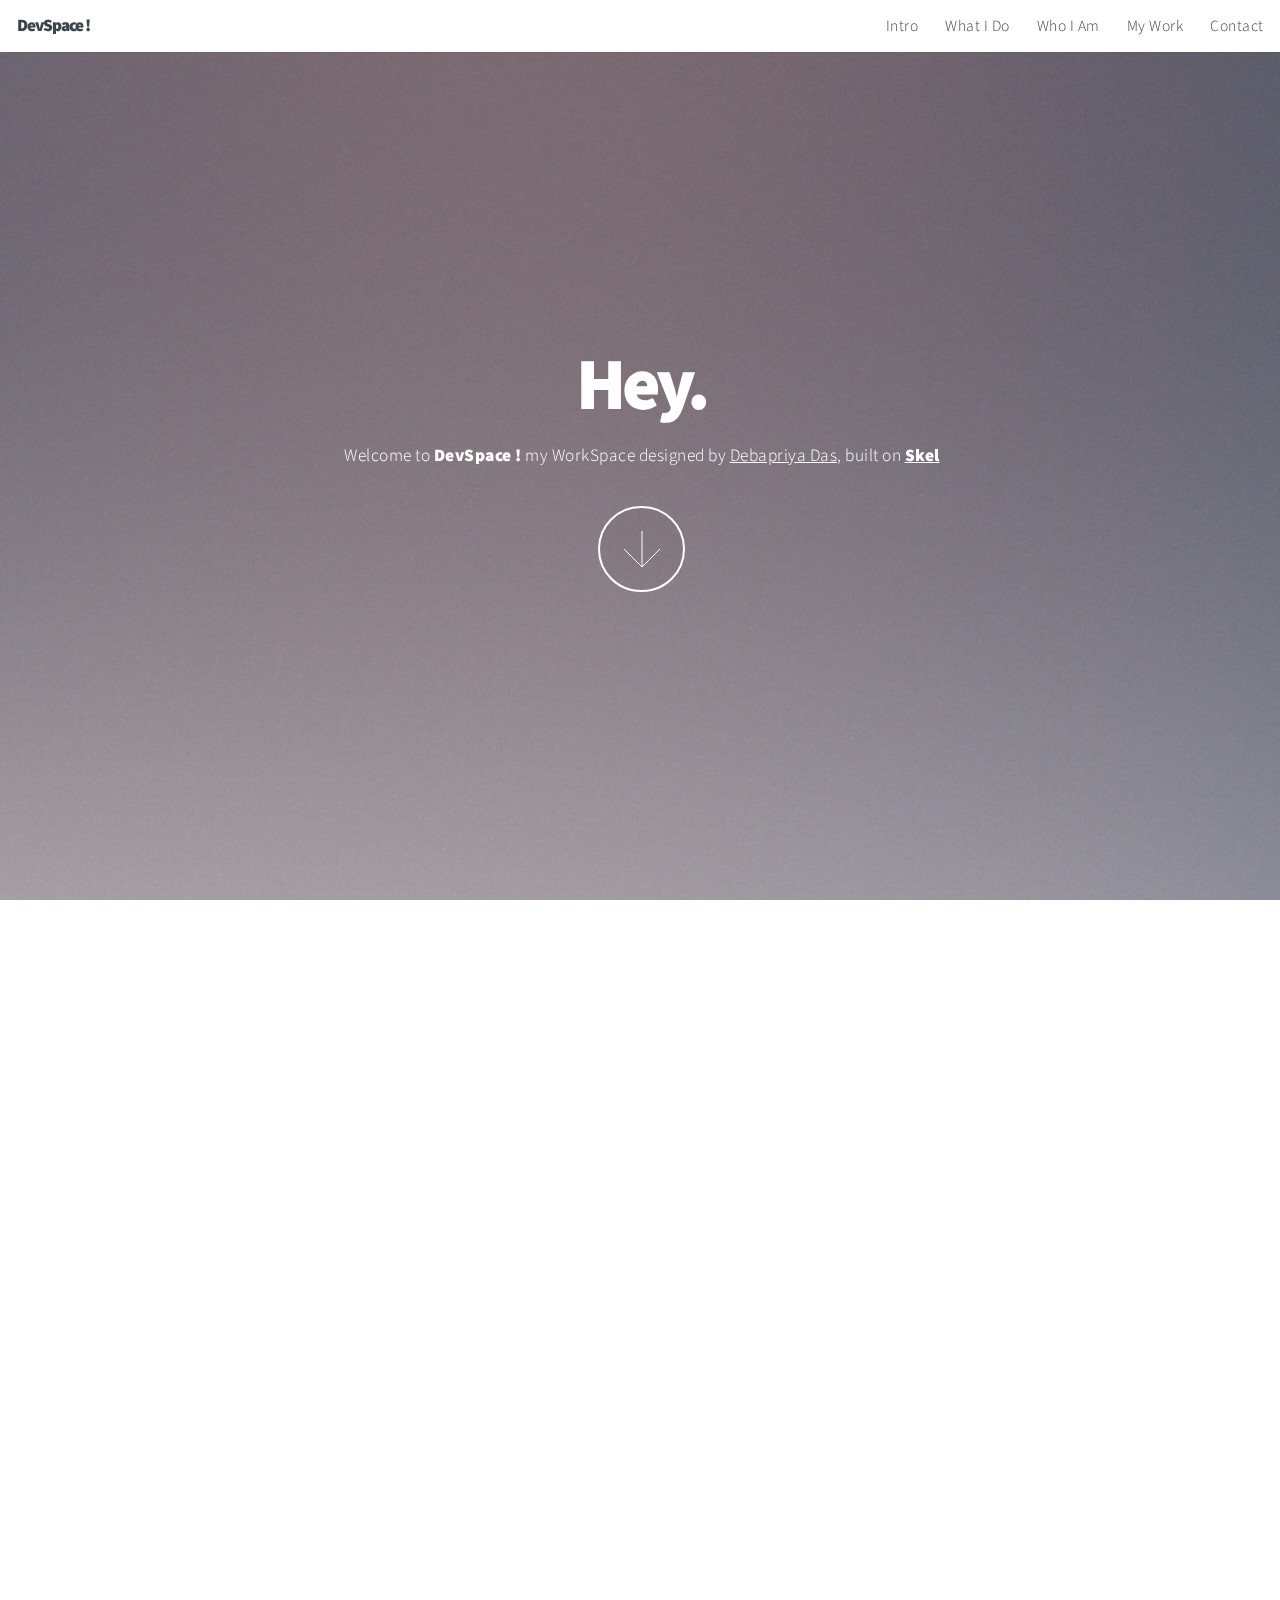
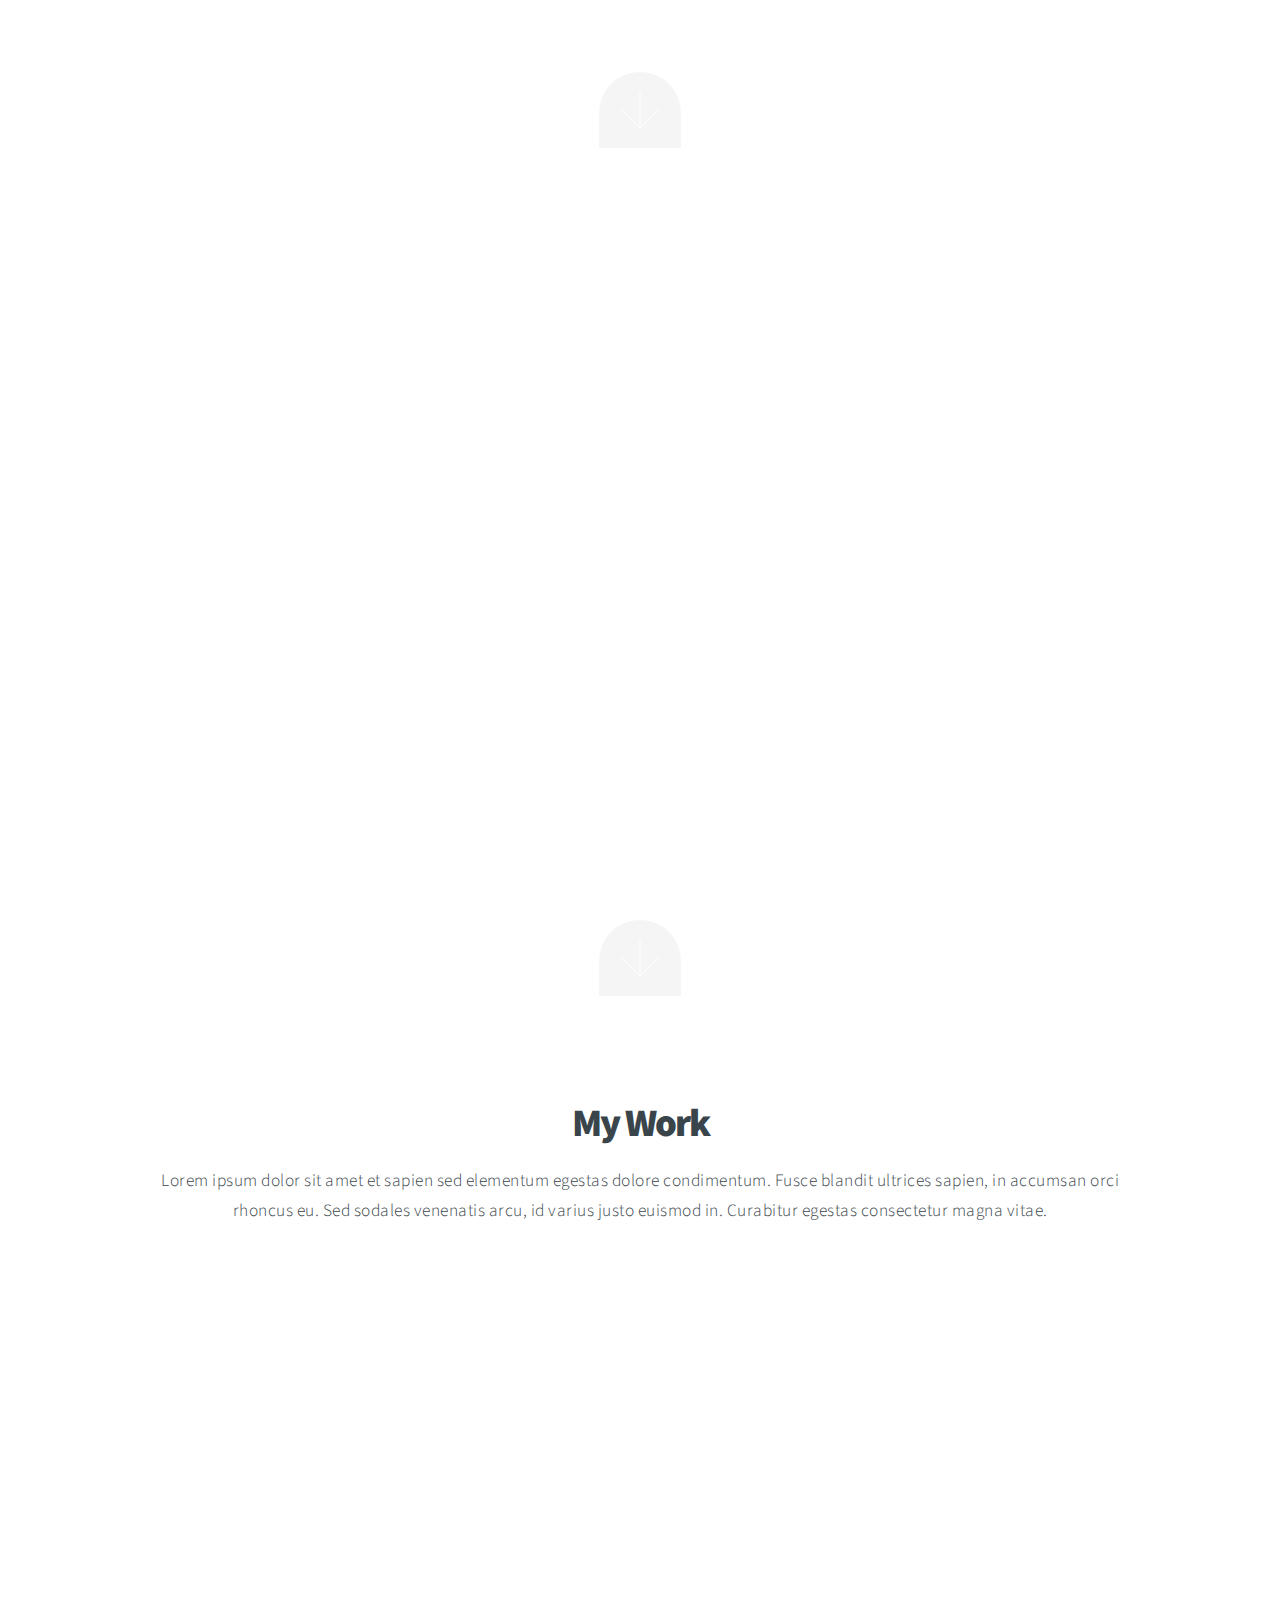
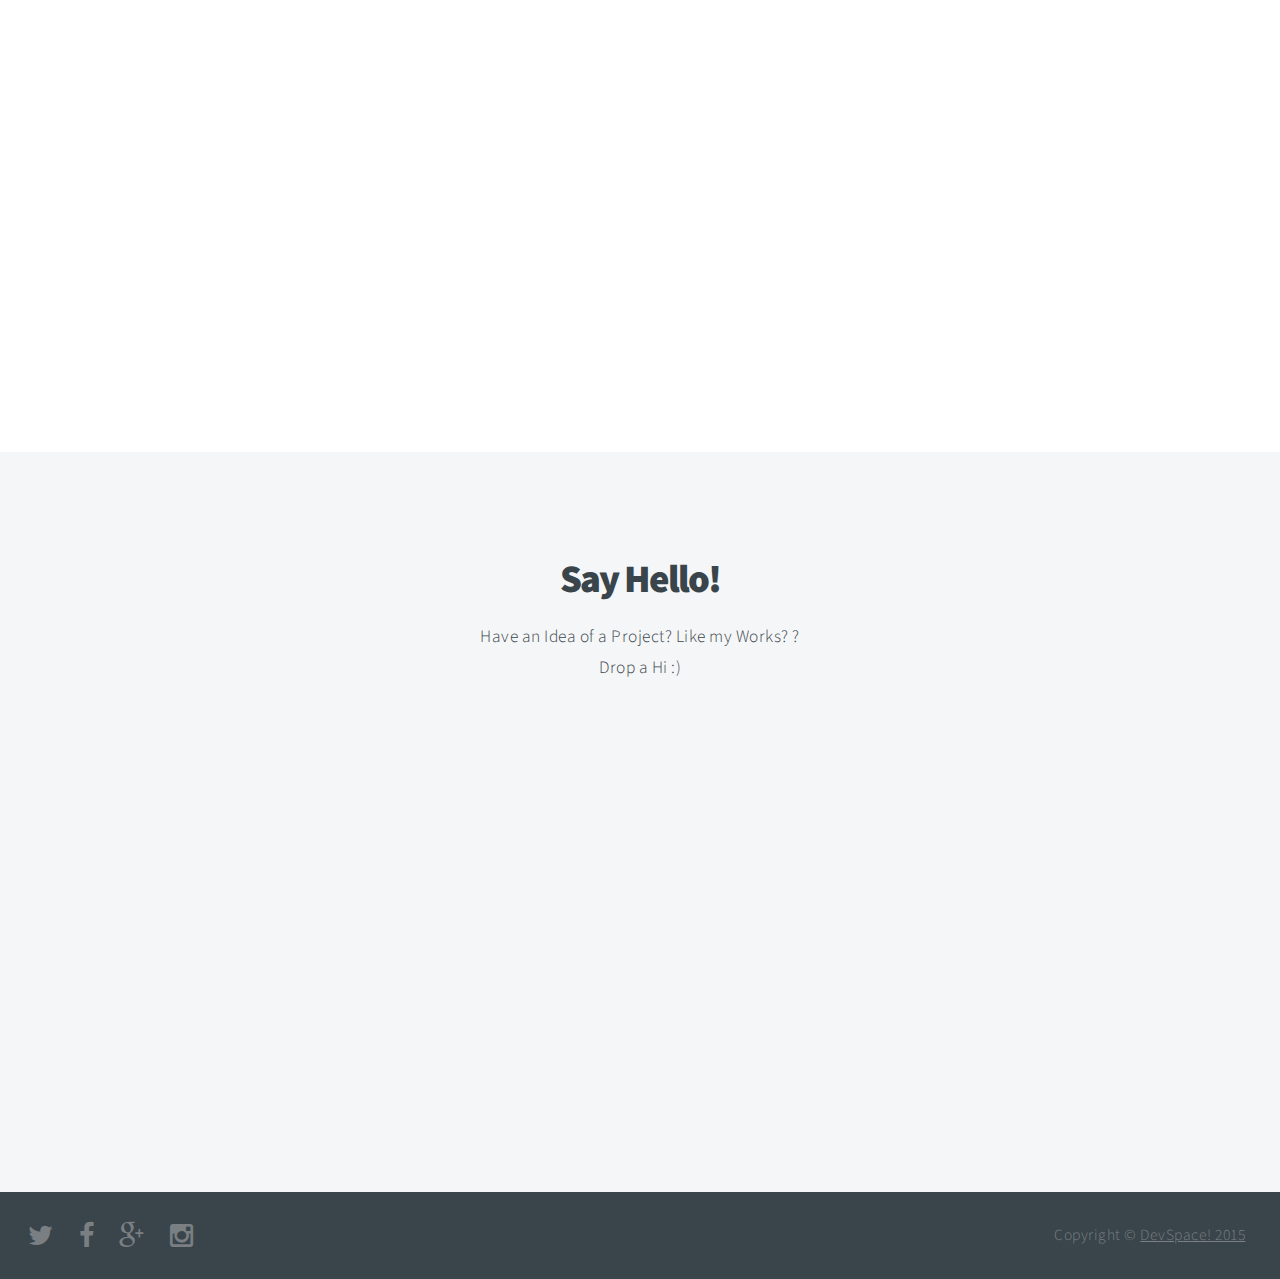
==== index.html @ 32268038 "1st commit in Dev" ====
<!DOCTYPE HTML>
<!--
	Big Picture by HTML5 UP
	html5up.net | @n33co
	Free for personal and commercial use under the CCA 3.0 license (html5up.net/license)
-->
<html>
	<head>
		<title> DevSpace! The WorkSpace of Yodebu </title>
		<meta charset="utf-8" />
		<meta name="viewport" content="width=device-width, initial-scale=1" />
		<!--[if lte IE 8]><script src="assets/js/ie/html5shiv.js"></script><![endif]-->
		<link rel="stylesheet" href="assets/css/main.css" />
		<!--[if lte IE 8]><link rel="stylesheet" href="assets/css/ie8.css" /><![endif]-->
		<!--[if lte IE 9]><link rel="stylesheet" href="assets/css/ie9.css" /><![endif]-->
	</head>
	<body>

		<!-- Header -->
			<header id="header">

				<!-- Logo -->
					<h1 id="logo">DevSpace !</h1>

				<!-- Nav -->
					<nav id="nav">
						<ul>
							<li><a href="#intro">Intro</a></li>
							<li><a href="#one">What I Do</a></li>
							<li><a href="#two">Who I Am</a></li>
							<li><a href="#work">My Work</a></li>
							<li><a href="#contact">Contact</a></li>
						</ul>
					</nav>

			</header>

		<!-- Intro -->
			<section id="intro" class="main style1 dark fullscreen">
				<div class="content container 75%">
					<header>
						<h2>Hey.</h2>
					</header>
					<p>Welcome to <strong>DevSpace !</strong> my WorkSpace designed
					by <a href="http://github.com/yodebu">Debapriya Das</a>, built on <strong><a href="http://getskel.com">Skel</a></strong>
					</p>
					<footer>
						<a href="#one" class="button style2 down">More</a>
					</footer>
				</div>
			</section>

		<!-- One -->
			<section id="one" class="main style2 right dark fullscreen">
				<div class="content box style2">
					<header>
						<h2>What I Do</h2>
					</header>
					<p>Lorem ipsum dolor sit amet et sapien sed elementum egestas dolore condimentum.
					Fusce blandit ultrices sapien, in accumsan orci rhoncus eu. Sed sodales venenatis arcu,
					id varius justo euismod in. Curabitur egestas consectetur magna.</p>
				</div>
				<a href="#two" class="button style2 down anchored">Next</a>
			</section>

		<!-- Two -->
			<section id="two" class="main style2 left dark fullscreen">
				<div class="content box style2">
					<header>
						<h2>Who I Am</h2>
					</header>
					<p>Lorem ipsum dolor sit amet et sapien sed elementum egestas dolore condimentum.
					Fusce blandit ultrices sapien, in accumsan orci rhoncus eu. Sed sodales venenatis arcu,
					id varius justo euismod in. Curabitur egestas consectetur magna.</p>
				</div>
				<a href="#work" class="button style2 down anchored">Next</a>
			</section>

		<!-- Work -->
			<section id="work" class="main style3 primary">
				<div class="content container">
					<header>
						<h2>My Work</h2>
						<p>Lorem ipsum dolor sit amet et sapien sed elementum egestas dolore condimentum.
						Fusce blandit ultrices sapien, in accumsan orci rhoncus eu. Sed sodales venenatis
						arcu, id varius justo euismod in. Curabitur egestas consectetur magna vitae.</p>
					</header>

					<!-- Lightbox Gallery  -->
						<div class="container 75% gallery">
							<div class="row 0% images">
								<div class="6u 12u(mobile)"><a href="images/fulls/01.jpg" class="image fit from-left"><img src="images/thumbs/01.jpg" title="The Anonymous Red" alt="" /></a></div>
								<div class="6u 12u(mobile)"><a href="images/fulls/02.jpg" class="image fit from-right"><img src="images/thumbs/02.jpg" title="Airchitecture II" alt="" /></a></div>
							</div>
							<div class="row 0% images">
								<div class="6u 12u(mobile)"><a href="images/fulls/03.jpg" class="image fit from-left"><img src="images/thumbs/03.jpg" title="Air Lounge" alt="" /></a></div>
								<div class="6u 12u(mobile)"><a href="images/fulls/04.jpg" class="image fit from-right"><img src="images/thumbs/04.jpg" title="Carry on" alt="" /></a></div>
							</div>
							<div class="row 0% images">
								<div class="6u 12u(mobile)"><a href="images/fulls/05.jpg" class="image fit from-left"><img src="images/thumbs/05.jpg" title="The sparkling shell" alt="" /></a></div>
								<div class="6u 12u(mobile)"><a href="images/fulls/06.jpg" class="image fit from-right"><img src="images/thumbs/06.jpg" title="Bent IX" alt="" /></a></div>
							</div>
						</div>

				</div>
			</section>

		<!-- Contact -->
			<section id="contact" class="main style3 secondary">
				<div class="content container">
					<header>
						<h2>Say Hello! </h2>
						<p> Have an Idea of a Project? Like my Works?  ? <br> Drop a Hi :) </p>
					</header>
					<div class="box container 75%">

					<!-- Contact Form -->
							<form method="post" action="#">
								<div class="row 50%">
									<div class="6u 12u(mobile)"><input type="text" name="name" placeholder="Name" /></div>
									<div class="6u 12u(mobile)"><input type="email" name="email" placeholder="Email" /></div>
								</div>
								<div class="row 50%">
									<div class="12u"><textarea name="message" placeholder="Message" rows="6"></textarea></div>
								</div>
								<div class="row">
									<div class="12u">
										<ul class="actions">
											<li><input type="submit" value="Send Message" /></li>
										</ul>
									</div>
								</div>
							</form>

					</div>
				</div>
			</section>

		<!-- Footer -->
			<footer id="footer">

				<!-- Icons -->
					<ul class="actions">
						<li><a target="_blank" href="https://twitter.com/debd_tweets" class="icon fa-twitter"><span class="label">Twitter</span></a></li>
						<li><a target="_blank" href="https://facebook.com/yodebu" class="icon fa-facebook"><span class="label">Facebook</span></a></li>
						<li><a target="_blank" href="https://plus.google.com/u/0/+DebapriyaDasDev/posts" class="icon fa-google-plus"><span class="label">Google+</span></a></li>
						<!--   <li><a href="#" class="icon fa-dribbble"><span class="label">Dribbble</span></a></li>
						<li><a href="#" class="icon fa-pinterest"><span class="label">Pinterest</span></a></li>
						-->
						<li><a target="_blank" href="https://instagram.com/yodebu" class="icon fa-instagram"><span class="label">Instagram</span></a></li>
					</ul>

				<!-- Menu -->
					<ul class="menu">
						<li>Copyright &copy; <a href="http://yodebu.github.io">DevSpace! 2015</a></li>
					</ul>

			</footer>

		<!-- Scripts -->
			<script src="assets/js/jquery.min.js"></script>
			<script src="assets/js/jquery.poptrox.min.js"></script>
			<script src="assets/js/jquery.scrolly.min.js"></script>
			<script src="assets/js/jquery.scrollex.min.js"></script>
			<script src="assets/js/skel.min.js"></script>
			<script src="assets/js/util.js"></script>
			<!--[if lte IE 8]><script src="assets/js/ie/respond.min.js"></script><![endif]-->
			<script src="assets/js/main.js"></script>

	</body>
</html>
---- assets/css/main.css ----
@import url("http://fonts.googleapis.com/css?family=Source+Sans+Pro:300,900");
@import url("font-awesome.min.css");

/*
	Big Picture by HTML5 UP
	html5up.net | @n33co
	Free for personal and commercial use under the CCA 3.0 license (html5up.net/license)
*/

/* Reset */

	html, body, div, span, applet, object, iframe, h1, h2, h3, h4, h5, h6, p, blockquote, pre, a, abbr, acronym, address, big, cite, code, del, dfn, em, img, ins, kbd, q, s, samp, small, strike, strong, sub, sup, tt, var, b, u, i, center, dl, dt, dd, ol, ul, li, fieldset, form, label, legend, table, caption, tbody, tfoot, thead, tr, th, td, article, aside, canvas, details, embed, figure, figcaption, footer, header, hgroup, menu, nav, output, ruby, section, summary, time, mark, audio, video {
		margin: 0;
		padding: 0;
		border: 0;
		font-size: 100%;
		font: inherit;
		vertical-align: baseline;
	}

	article, aside, details, figcaption, figure, footer, header, hgroup, menu, nav, section {
		display: block;
	}

	body {
		line-height: 1;
	}

	ol, ul {
		list-style: none;
	}

	blockquote, q {
		quotes: none;
	}

	blockquote:before, blockquote:after, q:before, q:after {
		content: '';
		content: none;
	}

	table {
		border-collapse: collapse;
		border-spacing: 0;
	}

	body {
		-webkit-text-size-adjust: none;
	}

/* Box Model */

	*, *:before, *:after {
		-moz-box-sizing: border-box;
		-webkit-box-sizing: border-box;
		box-sizing: border-box;
	}

/* Containers */

	.container {
		margin-left: auto;
		margin-right: auto;
	}

	.container.\31 25\25 {
		width: 100%;
		max-width: 1800px;
		min-width: 1440px;
	}

	.container.\37 5\25 {
		width: 1080px;
	}

	.container.\35 0\25 {
		width: 720px;
	}

	.container.\32 5\25 {
		width: 360px;
	}

	.container {
		width: 1440px;
	}

	@media screen and (max-width: 1920px) {

		.container.\31 25\25 {
			width: 100%;
			max-width: 1700px;
			min-width: 1360px;
		}

		.container.\37 5\25 {
			width: 1020px;
		}

		.container.\35 0\25 {
			width: 680px;
		}

		.container.\32 5\25 {
			width: 340px;
		}

		.container {
			width: 1360px;
		}

	}

	@media screen and (max-width: 1680px) {

		.container.\31 25\25 {
			width: 100%;
			max-width: 1500px;
			min-width: 1200px;
		}

		.container.\37 5\25 {
			width: 900px;
		}

		.container.\35 0\25 {
			width: 600px;
		}

		.container.\32 5\25 {
			width: 300px;
		}

		.container {
			width: 1200px;
		}

	}

	@media screen and (max-width: 1280px) {

		.container.\31 25\25 {
			width: 100%;
			max-width: 1200px;
			min-width: 960px;
		}

		.container.\37 5\25 {
			width: 720px;
		}

		.container.\35 0\25 {
			width: 480px;
		}

		.container.\32 5\25 {
			width: 240px;
		}

		.container {
			width: 960px;
		}

	}

	@media screen and (max-width: 1000px) {

		.container.\31 25\25 {
			width: 100%;
			max-width: 118.75%;
			min-width: 95%;
		}

		.container.\37 5\25 {
			width: 71.25%;
		}

		.container.\35 0\25 {
			width: 47.5%;
		}

		.container.\32 5\25 {
			width: 23.75%;
		}

		.container {
			width: 95%;
		}

	}

	@media screen and (max-width: 736px) {

		.container.\31 25\25 {
			width: 100%;
			max-width: 118.75%;
			min-width: 95%;
		}

		.container.\37 5\25 {
			width: 71.25%;
		}

		.container.\35 0\25 {
			width: 47.5%;
		}

		.container.\32 5\25 {
			width: 23.75%;
		}

		.container {
			width: 95%;
		}

	}

	@media screen and (max-width: 480px) {

		.container.\31 25\25 {
			width: 100%;
			max-width: 118.75%;
			min-width: 95%;
		}

		.container.\37 5\25 {
			width: 71.25%;
		}

		.container.\35 0\25 {
			width: 47.5%;
		}

		.container.\32 5\25 {
			width: 23.75%;
		}

		.container {
			width: 95% !important;
		}

	}

/* Grid */

	.row {
		border-bottom: solid 1px transparent;
		-moz-box-sizing: border-box;
		-webkit-box-sizing: border-box;
		box-sizing: border-box;
	}

	.row > * {
		float: left;
		-moz-box-sizing: border-box;
		-webkit-box-sizing: border-box;
		box-sizing: border-box;
	}

	.row:after, .row:before {
		content: '';
		display: block;
		clear: both;
		height: 0;
	}

	.row.uniform > * > :first-child {
		margin-top: 0;
	}

	.row.uniform > * > :last-child {
		margin-bottom: 0;
	}

	.row.\30 \25 > * {
		padding: 0px 0 0 0px;
	}

	.row.\30 \25 {
		margin: 0px 0 -1px 0px;
	}

	.row.uniform.\30 \25 > * {
		padding: 0px 0 0 0px;
	}

	.row.uniform.\30 \25 {
		margin: 0px 0 -1px 0px;
	}

	.row > * {
		padding: 40px 0 0 40px;
	}

	.row {
		margin: -40px 0 -1px -40px;
	}

	.row.uniform > * {
		padding: 40px 0 0 40px;
	}

	.row.uniform {
		margin: -40px 0 -1px -40px;
	}

	.row.\32 00\25 > * {
		padding: 80px 0 0 80px;
	}

	.row.\32 00\25 {
		margin: -80px 0 -1px -80px;
	}

	.row.uniform.\32 00\25 > * {
		padding: 80px 0 0 80px;
	}

	.row.uniform.\32 00\25 {
		margin: -80px 0 -1px -80px;
	}

	.row.\31 50\25 > * {
		padding: 60px 0 0 60px;
	}

	.row.\31 50\25 {
		margin: -60px 0 -1px -60px;
	}

	.row.uniform.\31 50\25 > * {
		padding: 60px 0 0 60px;
	}

	.row.uniform.\31 50\25 {
		margin: -60px 0 -1px -60px;
	}

	.row.\35 0\25 > * {
		padding: 20px 0 0 20px;
	}

	.row.\35 0\25 {
		margin: -20px 0 -1px -20px;
	}

	.row.uniform.\35 0\25 > * {
		padding: 20px 0 0 20px;
	}

	.row.uniform.\35 0\25 {
		margin: -20px 0 -1px -20px;
	}

	.row.\32 5\25 > * {
		padding: 10px 0 0 10px;
	}

	.row.\32 5\25 {
		margin: -10px 0 -1px -10px;
	}

	.row.uniform.\32 5\25 > * {
		padding: 10px 0 0 10px;
	}

	.row.uniform.\32 5\25 {
		margin: -10px 0 -1px -10px;
	}

	.\31 2u, .\31 2u\24 {
		width: 100%;
		clear: none;
		margin-left: 0;
	}

	.\31 1u, .\31 1u\24 {
		width: 91.6666666667%;
		clear: none;
		margin-left: 0;
	}

	.\31 0u, .\31 0u\24 {
		width: 83.3333333333%;
		clear: none;
		margin-left: 0;
	}

	.\39 u, .\39 u\24 {
		width: 75%;
		clear: none;
		margin-left: 0;
	}

	.\38 u, .\38 u\24 {
		width: 66.6666666667%;
		clear: none;
		margin-left: 0;
	}

	.\37 u, .\37 u\24 {
		width: 58.3333333333%;
		clear: none;
		margin-left: 0;
	}

	.\36 u, .\36 u\24 {
		width: 50%;
		clear: none;
		margin-left: 0;
	}

	.\35 u, .\35 u\24 {
		width: 41.6666666667%;
		clear: none;
		margin-left: 0;
	}

	.\34 u, .\34 u\24 {
		width: 33.3333333333%;
		clear: none;
		margin-left: 0;
	}

	.\33 u, .\33 u\24 {
		width: 25%;
		clear: none;
		margin-left: 0;
	}

	.\32 u, .\32 u\24 {
		width: 16.6666666667%;
		clear: none;
		margin-left: 0;
	}

	.\31 u, .\31 u\24 {
		width: 8.3333333333%;
		clear: none;
		margin-left: 0;
	}

	.\31 2u\24 + *,
	.\31 1u\24 + *,
	.\31 0u\24 + *,
	.\39 u\24 + *,
	.\38 u\24 + *,
	.\37 u\24 + *,
	.\36 u\24 + *,
	.\35 u\24 + *,
	.\34 u\24 + *,
	.\33 u\24 + *,
	.\32 u\24 + *,
	.\31 u\24 + * {
		clear: left;
	}

	.\-11u {
		margin-left: 91.66667%;
	}

	.\-10u {
		margin-left: 83.33333%;
	}

	.\-9u {
		margin-left: 75%;
	}

	.\-8u {
		margin-left: 66.66667%;
	}

	.\-7u {
		margin-left: 58.33333%;
	}

	.\-6u {
		margin-left: 50%;
	}

	.\-5u {
		margin-left: 41.66667%;
	}

	.\-4u {
		margin-left: 33.33333%;
	}

	.\-3u {
		margin-left: 25%;
	}

	.\-2u {
		margin-left: 16.66667%;
	}

	.\-1u {
		margin-left: 8.33333%;
	}

	@media screen and (max-width: 1920px) {

		.row > * {
			padding: 40px 0 0 40px;
		}

		.row {
			margin: -40px 0 -1px -40px;
		}

		.row.uniform > * {
			padding: 40px 0 0 40px;
		}

		.row.uniform {
			margin: -40px 0 -1px -40px;
		}

		.row.\32 00\25 > * {
			padding: 80px 0 0 80px;
		}

		.row.\32 00\25 {
			margin: -80px 0 -1px -80px;
		}

		.row.uniform.\32 00\25 > * {
			padding: 80px 0 0 80px;
		}

		.row.uniform.\32 00\25 {
			margin: -80px 0 -1px -80px;
		}

		.row.\31 50\25 > * {
			padding: 60px 0 0 60px;
		}

		.row.\31 50\25 {
			margin: -60px 0 -1px -60px;
		}

		.row.uniform.\31 50\25 > * {
			padding: 60px 0 0 60px;
		}

		.row.uniform.\31 50\25 {
			margin: -60px 0 -1px -60px;
		}

		.row.\35 0\25 > * {
			padding: 20px 0 0 20px;
		}

		.row.\35 0\25 {
			margin: -20px 0 -1px -20px;
		}

		.row.uniform.\35 0\25 > * {
			padding: 20px 0 0 20px;
		}

		.row.uniform.\35 0\25 {
			margin: -20px 0 -1px -20px;
		}

		.row.\32 5\25 > * {
			padding: 10px 0 0 10px;
		}

		.row.\32 5\25 {
			margin: -10px 0 -1px -10px;
		}

		.row.uniform.\32 5\25 > * {
			padding: 10px 0 0 10px;
		}

		.row.uniform.\32 5\25 {
			margin: -10px 0 -1px -10px;
		}

		.\31 2u\28wide\29, .\31 2u\24\28wide\29 {
			width: 100%;
			clear: none;
			margin-left: 0;
		}

		.\31 1u\28wide\29, .\31 1u\24\28wide\29 {
			width: 91.6666666667%;
			clear: none;
			margin-left: 0;
		}

		.\31 0u\28wide\29, .\31 0u\24\28wide\29 {
			width: 83.3333333333%;
			clear: none;
			margin-left: 0;
		}

		.\39 u\28wide\29, .\39 u\24\28wide\29 {
			width: 75%;
			clear: none;
			margin-left: 0;
		}

		.\38 u\28wide\29, .\38 u\24\28wide\29 {
			width: 66.6666666667%;
			clear: none;
			margin-left: 0;
		}

		.\37 u\28wide\29, .\37 u\24\28wide\29 {
			width: 58.3333333333%;
			clear: none;
			margin-left: 0;
		}

		.\36 u\28wide\29, .\36 u\24\28wide\29 {
			width: 50%;
			clear: none;
			margin-left: 0;
		}

		.\35 u\28wide\29, .\35 u\24\28wide\29 {
			width: 41.6666666667%;
			clear: none;
			margin-left: 0;
		}

		.\34 u\28wide\29, .\34 u\24\28wide\29 {
			width: 33.3333333333%;
			clear: none;
			margin-left: 0;
		}

		.\33 u\28wide\29, .\33 u\24\28wide\29 {
			width: 25%;
			clear: none;
			margin-left: 0;
		}

		.\32 u\28wide\29, .\32 u\24\28wide\29 {
			width: 16.6666666667%;
			clear: none;
			margin-left: 0;
		}

		.\31 u\28wide\29, .\31 u\24\28wide\29 {
			width: 8.3333333333%;
			clear: none;
			margin-left: 0;
		}

		.\31 2u\24\28wide\29 + *,
		.\31 1u\24\28wide\29 + *,
		.\31 0u\24\28wide\29 + *,
		.\39 u\24\28wide\29 + *,
		.\38 u\24\28wide\29 + *,
		.\37 u\24\28wide\29 + *,
		.\36 u\24\28wide\29 + *,
		.\35 u\24\28wide\29 + *,
		.\34 u\24\28wide\29 + *,
		.\33 u\24\28wide\29 + *,
		.\32 u\24\28wide\29 + *,
		.\31 u\24\28wide\29 + * {
			clear: left;
		}

		.\-11u\28wide\29 {
			margin-left: 91.66667%;
		}

		.\-10u\28wide\29 {
			margin-left: 83.33333%;
		}

		.\-9u\28wide\29 {
			margin-left: 75%;
		}

		.\-8u\28wide\29 {
			margin-left: 66.66667%;
		}

		.\-7u\28wide\29 {
			margin-left: 58.33333%;
		}

		.\-6u\28wide\29 {
			margin-left: 50%;
		}

		.\-5u\28wide\29 {
			margin-left: 41.66667%;
		}

		.\-4u\28wide\29 {
			margin-left: 33.33333%;
		}

		.\-3u\28wide\29 {
			margin-left: 25%;
		}

		.\-2u\28wide\29 {
			margin-left: 16.66667%;
		}

		.\-1u\28wide\29 {
			margin-left: 8.33333%;
		}

	}

	@media screen and (max-width: 1680px) {

		.row > * {
			padding: 40px 0 0 40px;
		}

		.row {
			margin: -40px 0 -1px -40px;
		}

		.row.uniform > * {
			padding: 40px 0 0 40px;
		}

		.row.uniform {
			margin: -40px 0 -1px -40px;
		}

		.row.\32 00\25 > * {
			padding: 80px 0 0 80px;
		}

		.row.\32 00\25 {
			margin: -80px 0 -1px -80px;
		}

		.row.uniform.\32 00\25 > * {
			padding: 80px 0 0 80px;
		}

		.row.uniform.\32 00\25 {
			margin: -80px 0 -1px -80px;
		}

		.row.\31 50\25 > * {
			padding: 60px 0 0 60px;
		}

		.row.\31 50\25 {
			margin: -60px 0 -1px -60px;
		}

		.row.uniform.\31 50\25 > * {
			padding: 60px 0 0 60px;
		}

		.row.uniform.\31 50\25 {
			margin: -60px 0 -1px -60px;
		}

		.row.\35 0\25 > * {
			padding: 20px 0 0 20px;
		}

		.row.\35 0\25 {
			margin: -20px 0 -1px -20px;
		}

		.row.uniform.\35 0\25 > * {
			padding: 20px 0 0 20px;
		}

		.row.uniform.\35 0\25 {
			margin: -20px 0 -1px -20px;
		}

		.row.\32 5\25 > * {
			padding: 10px 0 0 10px;
		}

		.row.\32 5\25 {
			margin: -10px 0 -1px -10px;
		}

		.row.uniform.\32 5\25 > * {
			padding: 10px 0 0 10px;
		}

		.row.uniform.\32 5\25 {
			margin: -10px 0 -1px -10px;
		}

		.\31 2u\28normal\29, .\31 2u\24\28normal\29 {
			width: 100%;
			clear: none;
			margin-left: 0;
		}

		.\31 1u\28normal\29, .\31 1u\24\28normal\29 {
			width: 91.6666666667%;
			clear: none;
			margin-left: 0;
		}

		.\31 0u\28normal\29, .\31 0u\24\28normal\29 {
			width: 83.3333333333%;
			clear: none;
			margin-left: 0;
		}

		.\39 u\28normal\29, .\39 u\24\28normal\29 {
			width: 75%;
			clear: none;
			margin-left: 0;
		}

		.\38 u\28normal\29, .\38 u\24\28normal\29 {
			width: 66.6666666667%;
			clear: none;
			margin-left: 0;
		}

		.\37 u\28normal\29, .\37 u\24\28normal\29 {
			width: 58.3333333333%;
			clear: none;
			margin-left: 0;
		}

		.\36 u\28normal\29, .\36 u\24\28normal\29 {
			width: 50%;
			clear: none;
			margin-left: 0;
		}

		.\35 u\28normal\29, .\35 u\24\28normal\29 {
			width: 41.6666666667%;
			clear: none;
			margin-left: 0;
		}

		.\34 u\28normal\29, .\34 u\24\28normal\29 {
			width: 33.3333333333%;
			clear: none;
			margin-left: 0;
		}

		.\33 u\28normal\29, .\33 u\24\28normal\29 {
			width: 25%;
			clear: none;
			margin-left: 0;
		}

		.\32 u\28normal\29, .\32 u\24\28normal\29 {
			width: 16.6666666667%;
			clear: none;
			margin-left: 0;
		}

		.\31 u\28normal\29, .\31 u\24\28normal\29 {
			width: 8.3333333333%;
			clear: none;
			margin-left: 0;
		}

		.\31 2u\24\28normal\29 + *,
		.\31 1u\24\28normal\29 + *,
		.\31 0u\24\28normal\29 + *,
		.\39 u\24\28normal\29 + *,
		.\38 u\24\28normal\29 + *,
		.\37 u\24\28normal\29 + *,
		.\36 u\24\28normal\29 + *,
		.\35 u\24\28normal\29 + *,
		.\34 u\24\28normal\29 + *,
		.\33 u\24\28normal\29 + *,
		.\32 u\24\28normal\29 + *,
		.\31 u\24\28normal\29 + * {
			clear: left;
		}

		.\-11u\28normal\29 {
			margin-left: 91.66667%;
		}

		.\-10u\28normal\29 {
			margin-left: 83.33333%;
		}

		.\-9u\28normal\29 {
			margin-left: 75%;
		}

		.\-8u\28normal\29 {
			margin-left: 66.66667%;
		}

		.\-7u\28normal\29 {
			margin-left: 58.33333%;
		}

		.\-6u\28normal\29 {
			margin-left: 50%;
		}

		.\-5u\28normal\29 {
			margin-left: 41.66667%;
		}

		.\-4u\28normal\29 {
			margin-left: 33.33333%;
		}

		.\-3u\28normal\29 {
			margin-left: 25%;
		}

		.\-2u\28normal\29 {
			margin-left: 16.66667%;
		}

		.\-1u\28normal\29 {
			margin-left: 8.33333%;
		}

	}

	@media screen and (max-width: 1280px) {

		.row > * {
			padding: 40px 0 0 40px;
		}

		.row {
			margin: -40px 0 -1px -40px;
		}

		.row.uniform > * {
			padding: 40px 0 0 40px;
		}

		.row.uniform {
			margin: -40px 0 -1px -40px;
		}

		.row.\32 00\25 > * {
			padding: 80px 0 0 80px;
		}

		.row.\32 00\25 {
			margin: -80px 0 -1px -80px;
		}

		.row.uniform.\32 00\25 > * {
			padding: 80px 0 0 80px;
		}

		.row.uniform.\32 00\25 {
			margin: -80px 0 -1px -80px;
		}

		.row.\31 50\25 > * {
			padding: 60px 0 0 60px;
		}

		.row.\31 50\25 {
			margin: -60px 0 -1px -60px;
		}

		.row.uniform.\31 50\25 > * {
			padding: 60px 0 0 60px;
		}

		.row.uniform.\31 50\25 {
			margin: -60px 0 -1px -60px;
		}

		.row.\35 0\25 > * {
			padding: 20px 0 0 20px;
		}

		.row.\35 0\25 {
			margin: -20px 0 -1px -20px;
		}

		.row.uniform.\35 0\25 > * {
			padding: 20px 0 0 20px;
		}

		.row.uniform.\35 0\25 {
			margin: -20px 0 -1px -20px;
		}

		.row.\32 5\25 > * {
			padding: 10px 0 0 10px;
		}

		.row.\32 5\25 {
			margin: -10px 0 -1px -10px;
		}

		.row.uniform.\32 5\25 > * {
			padding: 10px 0 0 10px;
		}

		.row.uniform.\32 5\25 {
			margin: -10px 0 -1px -10px;
		}

		.\31 2u\28narrow\29, .\31 2u\24\28narrow\29 {
			width: 100%;
			clear: none;
			margin-left: 0;
		}

		.\31 1u\28narrow\29, .\31 1u\24\28narrow\29 {
			width: 91.6666666667%;
			clear: none;
			margin-left: 0;
		}

		.\31 0u\28narrow\29, .\31 0u\24\28narrow\29 {
			width: 83.3333333333%;
			clear: none;
			margin-left: 0;
		}

		.\39 u\28narrow\29, .\39 u\24\28narrow\29 {
			width: 75%;
			clear: none;
			margin-left: 0;
		}

		.\38 u\28narrow\29, .\38 u\24\28narrow\29 {
			width: 66.6666666667%;
			clear: none;
			margin-left: 0;
		}

		.\37 u\28narrow\29, .\37 u\24\28narrow\29 {
			width: 58.3333333333%;
			clear: none;
			margin-left: 0;
		}

		.\36 u\28narrow\29, .\36 u\24\28narrow\29 {
			width: 50%;
			clear: none;
			margin-left: 0;
		}

		.\35 u\28narrow\29, .\35 u\24\28narrow\29 {
			width: 41.6666666667%;
			clear: none;
			margin-left: 0;
		}

		.\34 u\28narrow\29, .\34 u\24\28narrow\29 {
			width: 33.3333333333%;
			clear: none;
			margin-left: 0;
		}

		.\33 u\28narrow\29, .\33 u\24\28narrow\29 {
			width: 25%;
			clear: none;
			margin-left: 0;
		}

		.\32 u\28narrow\29, .\32 u\24\28narrow\29 {
			width: 16.6666666667%;
			clear: none;
			margin-left: 0;
		}

		.\31 u\28narrow\29, .\31 u\24\28narrow\29 {
			width: 8.3333333333%;
			clear: none;
			margin-left: 0;
		}

		.\31 2u\24\28narrow\29 + *,
		.\31 1u\24\28narrow\29 + *,
		.\31 0u\24\28narrow\29 + *,
		.\39 u\24\28narrow\29 + *,
		.\38 u\24\28narrow\29 + *,
		.\37 u\24\28narrow\29 + *,
		.\36 u\24\28narrow\29 + *,
		.\35 u\24\28narrow\29 + *,
		.\34 u\24\28narrow\29 + *,
		.\33 u\24\28narrow\29 + *,
		.\32 u\24\28narrow\29 + *,
		.\31 u\24\28narrow\29 + * {
			clear: left;
		}

		.\-11u\28narrow\29 {
			margin-left: 91.66667%;
		}

		.\-10u\28narrow\29 {
			margin-left: 83.33333%;
		}

		.\-9u\28narrow\29 {
			margin-left: 75%;
		}

		.\-8u\28narrow\29 {
			margin-left: 66.66667%;
		}

		.\-7u\28narrow\29 {
			margin-left: 58.33333%;
		}

		.\-6u\28narrow\29 {
			margin-left: 50%;
		}

		.\-5u\28narrow\29 {
			margin-left: 41.66667%;
		}

		.\-4u\28narrow\29 {
			margin-left: 33.33333%;
		}

		.\-3u\28narrow\29 {
			margin-left: 25%;
		}

		.\-2u\28narrow\29 {
			margin-left: 16.66667%;
		}

		.\-1u\28narrow\29 {
			margin-left: 8.33333%;
		}

	}

	@media screen and (max-width: 1000px) {

		.row > * {
			padding: 40px 0 0 40px;
		}

		.row {
			margin: -40px 0 -1px -40px;
		}

		.row.uniform > * {
			padding: 40px 0 0 40px;
		}

		.row.uniform {
			margin: -40px 0 -1px -40px;
		}

		.row.\32 00\25 > * {
			padding: 80px 0 0 80px;
		}

		.row.\32 00\25 {
			margin: -80px 0 -1px -80px;
		}

		.row.uniform.\32 00\25 > * {
			padding: 80px 0 0 80px;
		}

		.row.uniform.\32 00\25 {
			margin: -80px 0 -1px -80px;
		}

		.row.\31 50\25 > * {
			padding: 60px 0 0 60px;
		}

		.row.\31 50\25 {
			margin: -60px 0 -1px -60px;
		}

		.row.uniform.\31 50\25 > * {
			padding: 60px 0 0 60px;
		}

		.row.uniform.\31 50\25 {
			margin: -60px 0 -1px -60px;
		}

		.row.\35 0\25 > * {
			padding: 20px 0 0 20px;
		}

		.row.\35 0\25 {
			margin: -20px 0 -1px -20px;
		}

		.row.uniform.\35 0\25 > * {
			padding: 20px 0 0 20px;
		}

		.row.uniform.\35 0\25 {
			margin: -20px 0 -1px -20px;
		}

		.row.\32 5\25 > * {
			padding: 10px 0 0 10px;
		}

		.row.\32 5\25 {
			margin: -10px 0 -1px -10px;
		}

		.row.uniform.\32 5\25 > * {
			padding: 10px 0 0 10px;
		}

		.row.uniform.\32 5\25 {
			margin: -10px 0 -1px -10px;
		}

		.\31 2u\28narrower\29, .\31 2u\24\28narrower\29 {
			width: 100%;
			clear: none;
			margin-left: 0;
		}

		.\31 1u\28narrower\29, .\31 1u\24\28narrower\29 {
			width: 91.6666666667%;
			clear: none;
			margin-left: 0;
		}

		.\31 0u\28narrower\29, .\31 0u\24\28narrower\29 {
			width: 83.3333333333%;
			clear: none;
			margin-left: 0;
		}

		.\39 u\28narrower\29, .\39 u\24\28narrower\29 {
			width: 75%;
			clear: none;
			margin-left: 0;
		}

		.\38 u\28narrower\29, .\38 u\24\28narrower\29 {
			width: 66.6666666667%;
			clear: none;
			margin-left: 0;
		}

		.\37 u\28narrower\29, .\37 u\24\28narrower\29 {
			width: 58.3333333333%;
			clear: none;
			margin-left: 0;
		}

		.\36 u\28narrower\29, .\36 u\24\28narrower\29 {
			width: 50%;
			clear: none;
			margin-left: 0;
		}

		.\35 u\28narrower\29, .\35 u\24\28narrower\29 {
			width: 41.6666666667%;
			clear: none;
			margin-left: 0;
		}

		.\34 u\28narrower\29, .\34 u\24\28narrower\29 {
			width: 33.3333333333%;
			clear: none;
			margin-left: 0;
		}

		.\33 u\28narrower\29, .\33 u\24\28narrower\29 {
			width: 25%;
			clear: none;
			margin-left: 0;
		}

		.\32 u\28narrower\29, .\32 u\24\28narrower\29 {
			width: 16.6666666667%;
			clear: none;
			margin-left: 0;
		}

		.\31 u\28narrower\29, .\31 u\24\28narrower\29 {
			width: 8.3333333333%;
			clear: none;
			margin-left: 0;
		}

		.\31 2u\24\28narrower\29 + *,
		.\31 1u\24\28narrower\29 + *,
		.\31 0u\24\28narrower\29 + *,
		.\39 u\24\28narrower\29 + *,
		.\38 u\24\28narrower\29 + *,
		.\37 u\24\28narrower\29 + *,
		.\36 u\24\28narrower\29 + *,
		.\35 u\24\28narrower\29 + *,
		.\34 u\24\28narrower\29 + *,
		.\33 u\24\28narrower\29 + *,
		.\32 u\24\28narrower\29 + *,
		.\31 u\24\28narrower\29 + * {
			clear: left;
		}

		.\-11u\28narrower\29 {
			margin-left: 91.66667%;
		}

		.\-10u\28narrower\29 {
			margin-left: 83.33333%;
		}

		.\-9u\28narrower\29 {
			margin-left: 75%;
		}

		.\-8u\28narrower\29 {
			margin-left: 66.66667%;
		}

		.\-7u\28narrower\29 {
			margin-left: 58.33333%;
		}

		.\-6u\28narrower\29 {
			margin-left: 50%;
		}

		.\-5u\28narrower\29 {
			margin-left: 41.66667%;
		}

		.\-4u\28narrower\29 {
			margin-left: 33.33333%;
		}

		.\-3u\28narrower\29 {
			margin-left: 25%;
		}

		.\-2u\28narrower\29 {
			margin-left: 16.66667%;
		}

		.\-1u\28narrower\29 {
			margin-left: 8.33333%;
		}

	}

	@media screen and (max-width: 736px) {

		.row > * {
			padding: 20px 0 0 20px;
		}

		.row {
			margin: -20px 0 -1px -20px;
		}

		.row.uniform > * {
			padding: 20px 0 0 20px;
		}

		.row.uniform {
			margin: -20px 0 -1px -20px;
		}

		.row.\32 00\25 > * {
			padding: 40px 0 0 40px;
		}

		.row.\32 00\25 {
			margin: -40px 0 -1px -40px;
		}

		.row.uniform.\32 00\25 > * {
			padding: 40px 0 0 40px;
		}

		.row.uniform.\32 00\25 {
			margin: -40px 0 -1px -40px;
		}

		.row.\31 50\25 > * {
			padding: 30px 0 0 30px;
		}

		.row.\31 50\25 {
			margin: -30px 0 -1px -30px;
		}

		.row.uniform.\31 50\25 > * {
			padding: 30px 0 0 30px;
		}

		.row.uniform.\31 50\25 {
			margin: -30px 0 -1px -30px;
		}

		.row.\35 0\25 > * {
			padding: 10px 0 0 10px;
		}

		.row.\35 0\25 {
			margin: -10px 0 -1px -10px;
		}

		.row.uniform.\35 0\25 > * {
			padding: 10px 0 0 10px;
		}

		.row.uniform.\35 0\25 {
			margin: -10px 0 -1px -10px;
		}

		.row.\32 5\25 > * {
			padding: 5px 0 0 5px;
		}

		.row.\32 5\25 {
			margin: -5px 0 -1px -5px;
		}

		.row.uniform.\32 5\25 > * {
			padding: 5px 0 0 5px;
		}

		.row.uniform.\32 5\25 {
			margin: -5px 0 -1px -5px;
		}

		.\31 2u\28mobile\29, .\31 2u\24\28mobile\29 {
			width: 100%;
			clear: none;
			margin-left: 0;
		}

		.\31 1u\28mobile\29, .\31 1u\24\28mobile\29 {
			width: 91.6666666667%;
			clear: none;
			margin-left: 0;
		}

		.\31 0u\28mobile\29, .\31 0u\24\28mobile\29 {
			width: 83.3333333333%;
			clear: none;
			margin-left: 0;
		}

		.\39 u\28mobile\29, .\39 u\24\28mobile\29 {
			width: 75%;
			clear: none;
			margin-left: 0;
		}

		.\38 u\28mobile\29, .\38 u\24\28mobile\29 {
			width: 66.6666666667%;
			clear: none;
			margin-left: 0;
		}

		.\37 u\28mobile\29, .\37 u\24\28mobile\29 {
			width: 58.3333333333%;
			clear: none;
			margin-left: 0;
		}

		.\36 u\28mobile\29, .\36 u\24\28mobile\29 {
			width: 50%;
			clear: none;
			margin-left: 0;
		}

		.\35 u\28mobile\29, .\35 u\24\28mobile\29 {
			width: 41.6666666667%;
			clear: none;
			margin-left: 0;
		}

		.\34 u\28mobile\29, .\34 u\24\28mobile\29 {
			width: 33.3333333333%;
			clear: none;
			margin-left: 0;
		}

		.\33 u\28mobile\29, .\33 u\24\28mobile\29 {
			width: 25%;
			clear: none;
			margin-left: 0;
		}

		.\32 u\28mobile\29, .\32 u\24\28mobile\29 {
			width: 16.6666666667%;
			clear: none;
			margin-left: 0;
		}

		.\31 u\28mobile\29, .\31 u\24\28mobile\29 {
			width: 8.3333333333%;
			clear: none;
			margin-left: 0;
		}

		.\31 2u\24\28mobile\29 + *,
		.\31 1u\24\28mobile\29 + *,
		.\31 0u\24\28mobile\29 + *,
		.\39 u\24\28mobile\29 + *,
		.\38 u\24\28mobile\29 + *,
		.\37 u\24\28mobile\29 + *,
		.\36 u\24\28mobile\29 + *,
		.\35 u\24\28mobile\29 + *,
		.\34 u\24\28mobile\29 + *,
		.\33 u\24\28mobile\29 + *,
		.\32 u\24\28mobile\29 + *,
		.\31 u\24\28mobile\29 + * {
			clear: left;
		}

		.\-11u\28mobile\29 {
			margin-left: 91.66667%;
		}

		.\-10u\28mobile\29 {
			margin-left: 83.33333%;
		}

		.\-9u\28mobile\29 {
			margin-left: 75%;
		}

		.\-8u\28mobile\29 {
			margin-left: 66.66667%;
		}

		.\-7u\28mobile\29 {
			margin-left: 58.33333%;
		}

		.\-6u\28mobile\29 {
			margin-left: 50%;
		}

		.\-5u\28mobile\29 {
			margin-left: 41.66667%;
		}

		.\-4u\28mobile\29 {
			margin-left: 33.33333%;
		}

		.\-3u\28mobile\29 {
			margin-left: 25%;
		}

		.\-2u\28mobile\29 {
			margin-left: 16.66667%;
		}

		.\-1u\28mobile\29 {
			margin-left: 8.33333%;
		}

	}

	@media screen and (max-width: 480px) {

		.row > * {
			padding: 20px 0 0 20px;
		}

		.row {
			margin: -20px 0 -1px -20px;
		}

		.row.uniform > * {
			padding: 20px 0 0 20px;
		}

		.row.uniform {
			margin: -20px 0 -1px -20px;
		}

		.row.\32 00\25 > * {
			padding: 40px 0 0 40px;
		}

		.row.\32 00\25 {
			margin: -40px 0 -1px -40px;
		}

		.row.uniform.\32 00\25 > * {
			padding: 40px 0 0 40px;
		}

		.row.uniform.\32 00\25 {
			margin: -40px 0 -1px -40px;
		}

		.row.\31 50\25 > * {
			padding: 30px 0 0 30px;
		}

		.row.\31 50\25 {
			margin: -30px 0 -1px -30px;
		}

		.row.uniform.\31 50\25 > * {
			padding: 30px 0 0 30px;
		}

		.row.uniform.\31 50\25 {
			margin: -30px 0 -1px -30px;
		}

		.row.\35 0\25 > * {
			padding: 10px 0 0 10px;
		}

		.row.\35 0\25 {
			margin: -10px 0 -1px -10px;
		}

		.row.uniform.\35 0\25 > * {
			padding: 10px 0 0 10px;
		}

		.row.uniform.\35 0\25 {
			margin: -10px 0 -1px -10px;
		}

		.row.\32 5\25 > * {
			padding: 5px 0 0 5px;
		}

		.row.\32 5\25 {
			margin: -5px 0 -1px -5px;
		}

		.row.uniform.\32 5\25 > * {
			padding: 5px 0 0 5px;
		}

		.row.uniform.\32 5\25 {
			margin: -5px 0 -1px -5px;
		}

		.\31 2u\28mobilenarrow\29, .\31 2u\24\28mobilenarrow\29 {
			width: 100%;
			clear: none;
			margin-left: 0;
		}

		.\31 1u\28mobilenarrow\29, .\31 1u\24\28mobilenarrow\29 {
			width: 91.6666666667%;
			clear: none;
			margin-left: 0;
		}

		.\31 0u\28mobilenarrow\29, .\31 0u\24\28mobilenarrow\29 {
			width: 83.3333333333%;
			clear: none;
			margin-left: 0;
		}

		.\39 u\28mobilenarrow\29, .\39 u\24\28mobilenarrow\29 {
			width: 75%;
			clear: none;
			margin-left: 0;
		}

		.\38 u\28mobilenarrow\29, .\38 u\24\28mobilenarrow\29 {
			width: 66.6666666667%;
			clear: none;
			margin-left: 0;
		}

		.\37 u\28mobilenarrow\29, .\37 u\24\28mobilenarrow\29 {
			width: 58.3333333333%;
			clear: none;
			margin-left: 0;
		}

		.\36 u\28mobilenarrow\29, .\36 u\24\28mobilenarrow\29 {
			width: 50%;
			clear: none;
			margin-left: 0;
		}

		.\35 u\28mobilenarrow\29, .\35 u\24\28mobilenarrow\29 {
			width: 41.6666666667%;
			clear: none;
			margin-left: 0;
		}

		.\34 u\28mobilenarrow\29, .\34 u\24\28mobilenarrow\29 {
			width: 33.3333333333%;
			clear: none;
			margin-left: 0;
		}

		.\33 u\28mobilenarrow\29, .\33 u\24\28mobilenarrow\29 {
			width: 25%;
			clear: none;
			margin-left: 0;
		}

		.\32 u\28mobilenarrow\29, .\32 u\24\28mobilenarrow\29 {
			width: 16.6666666667%;
			clear: none;
			margin-left: 0;
		}

		.\31 u\28mobilenarrow\29, .\31 u\24\28mobilenarrow\29 {
			width: 8.3333333333%;
			clear: none;
			margin-left: 0;
		}

		.\31 2u\24\28mobilenarrow\29 + *,
		.\31 1u\24\28mobilenarrow\29 + *,
		.\31 0u\24\28mobilenarrow\29 + *,
		.\39 u\24\28mobilenarrow\29 + *,
		.\38 u\24\28mobilenarrow\29 + *,
		.\37 u\24\28mobilenarrow\29 + *,
		.\36 u\24\28mobilenarrow\29 + *,
		.\35 u\24\28mobilenarrow\29 + *,
		.\34 u\24\28mobilenarrow\29 + *,
		.\33 u\24\28mobilenarrow\29 + *,
		.\32 u\24\28mobilenarrow\29 + *,
		.\31 u\24\28mobilenarrow\29 + * {
			clear: left;
		}

		.\-11u\28mobilenarrow\29 {
			margin-left: 91.66667%;
		}

		.\-10u\28mobilenarrow\29 {
			margin-left: 83.33333%;
		}

		.\-9u\28mobilenarrow\29 {
			margin-left: 75%;
		}

		.\-8u\28mobilenarrow\29 {
			margin-left: 66.66667%;
		}

		.\-7u\28mobilenarrow\29 {
			margin-left: 58.33333%;
		}

		.\-6u\28mobilenarrow\29 {
			margin-left: 50%;
		}

		.\-5u\28mobilenarrow\29 {
			margin-left: 41.66667%;
		}

		.\-4u\28mobilenarrow\29 {
			margin-left: 33.33333%;
		}

		.\-3u\28mobilenarrow\29 {
			margin-left: 25%;
		}

		.\-2u\28mobilenarrow\29 {
			margin-left: 16.66667%;
		}

		.\-1u\28mobilenarrow\29 {
			margin-left: 8.33333%;
		}

	}

/* Basic */

	@-ms-viewport {
		width: device-width;
	}

	html {
		height: 100%;
	}

	body {
		background: #fff;
		height: 100%;
		font-family: 'Source Sans Pro', sans-serif;
		font-weight: 300;
		font-size: 18pt;
		line-height: 1.75em;
		color: #39454b;
		letter-spacing: 0.5px;
	}

		body.is-loading *, body.is-resizing * {
			-moz-transition: none !important;
			-webkit-transition: none !important;
			-ms-transition: none !important;
			transition: none !important;
			-moz-animation: none !important;
			-webkit-animation: none !important;
			-ms-animation: none !important;
			animation: none !important;
		}

	input, textarea, select {
		font-family: 'Source Sans Pro', sans-serif;
		font-weight: 300;
		font-size: 18pt;
		line-height: 1.75em;
		color: #39454b;
		letter-spacing: 0.5px;
	}

	h1, h2, h3, h4, h5, h6 {
		font-weight: 900;
		color: inherit;
	}

	h1 a, h2 a, h3 a, h4 a, h5 a, h6 a {
		color: inherit;
		text-decoration: none;
	}

	h2 {
		font-size: 2.25em;
		letter-spacing: -2px;
		line-height: 1.25em;
	}

	strong, b {
		font-weight: 900;
		color: inherit;
	}

	em, i {
		font-style: italic;
	}

	a {
		-moz-transition: all 0.2s ease-in-out, color 0.2s ease-in-out;
		-webkit-transition: all 0.2s ease-in-out, color 0.2s ease-in-out;
		-ms-transition: all 0.2s ease-in-out, color 0.2s ease-in-out;
		transition: all 0.2s ease-in-out, color 0.2s ease-in-out;
		color: #98c593;
	}

	sub {
		position: relative;
		top: 0.5em;
		font-size: 0.8em;
	}

	sup {
		position: relative;
		top: -0.5em;
		font-size: 0.8em;
	}

	hr {
		border: 0;
		border-top: solid 1px #ddd;
	}

	blockquote {
		border-left: solid 0.5em #ddd;
		padding: 1em 0 1em 2em;
		font-style: italic;
	}

	p, ul, ol, dl, table {
		margin-bottom: 1em;
	}

	header {
		margin-bottom: 1em;
	}

		header p {
			display: block;
			margin: 1em 0 0 0;
			padding: 0 0 0.5em 0;
		}

	footer {
		margin-top: 2em;
	}

	br.clear {
		clear: both;
	}

/* Sections/Article */

	section, article {
		margin-bottom: 3em;
	}

	section > :last-child,
	article > :last-child,
	section > .content > :last-child,
	article > .content > :last-child,
	section:last-child,
	article:last-child {
		margin-bottom: 0;
	}

	.row > section, .row > article {
		margin-bottom: 0;
	}

/* Image */

	.image {
		position: relative;
		display: inline-block;
	}

		.image:before {
			content: '';
			position: absolute;
			left: 0;
			top: 0;
			width: 100%;
			height: 100%;
			background: url("images/overlay.png");
		}

		.image img {
			display: block;
			width: 100%;
		}

		.image.featured {
			display: block;
			width: 100%;
			margin: 0 0 2em 0;
		}

		.image.fit {
			display: block;
			width: 100%;
		}

		.image.left {
			float: left;
			margin: 0 2em 2em 0;
		}

		.image.centered {
			display: block;
			margin: 0 0 2em 0;
		}

			.image.centered img {
				margin: 0 auto;
				width: auto;
			}

/* List */

	ul.default {
		list-style: disc;
		padding-left: 1em;
	}

		ul.default li {
			padding-left: 0.5em;
		}

	ul.icons {
		cursor: default;
	}

		ul.icons li {
			display: inline-block;
		}

		ul.icons a {
			display: inline-block;
			width: 2em;
			height: 2em;
			line-height: 2em;
			text-align: center;
			border: 0;
		}

	ul.menu {
		cursor: default;
	}

		ul.menu li {
			display: inline-block;
			line-height: 1em;
			border-left: solid 1px rgba(145, 146, 147, 0.25);
			padding: 0 0 0 0.5em;
			margin: 0 0 0 0.5em;
		}

			ul.menu li:first-child {
				border-left: 0;
				padding-left: 0;
				margin-left: 0;
			}

	ul.actions {
		cursor: default;
	}

		ul.actions li {
			display: inline-block;
			margin: 0 0 0 0.5em;
		}

			ul.actions li:first-child {
				margin-left: 0;
			}

	ol.default {
		list-style: decimal;
		padding-left: 1.25em;
	}

		ol.default li {
			padding-left: 0.25em;
		}

/* Form */

	form label {
		display: block;
	}

	form input[type="text"],
	form input[type="email"],
	form input[type="password"],
	form select,
	form textarea {
		-moz-appearance: none;
		-webkit-appearance: none;
		-ms-appearance: none;
		appearance: none;
		-moz-transition: all 0.2s ease-in-out, color 0.2s ease-in-out;
		-webkit-transition: all 0.2s ease-in-out, color 0.2s ease-in-out;
		-ms-transition: all 0.2s ease-in-out, color 0.2s ease-in-out;
		transition: all 0.2s ease-in-out, color 0.2s ease-in-out;
		display: block;
		width: 100%;
		padding: 0.65em 0.75em;
		background: none;
		border: solid 2px rgba(185, 186, 187, 0.25);
		color: inherit;
		border-radius: 0.5em;
		outline: none;
	}

		form input[type="text"]:focus,
		form input[type="email"]:focus,
		form input[type="password"]:focus,
		form select:focus,
		form textarea:focus {
			border-color: #9ac8e9;
		}

	form input[type="text"],
	form input[type="email"],
	form input[type="password"] {
		line-height: 1.35em;
	}

	form select {
		line-height: 1.35em;
	}

	form textarea {
		min-height: 8em;
	}

	form .formerize-placeholder,
	form ::-webkit-input-placeholder,
	form :-moz-placeholder,
	form ::-moz-placeholder,
	form :-ms-input-placeholder {
		color: rgba(145, 146, 147, 0.85) !important;
	}

	form ::-moz-focus-inner {
		border: 0;
	}

/* Table */

	table {
		width: 100%;
	}

		table.default {
			width: 100%;
		}

			table.default tbody tr:nth-child(2n+2) {
				background: #f4f4f4;
			}

			table.default td {
				padding: 0.5em 1em 0.5em 1em;
			}

			table.default th {
				text-align: left;
				font-weight: 900;
				padding: 0.5em 1em 0.5em 1em;
			}

			table.default thead {
				background: #444;
				color: #fff;
			}

			table.default tfoot {
				background: #eee;
			}

/* Button */

	input[type="button"],
	input[type="submit"],
	input[type="reset"],
	.button,
	button {
		-moz-appearance: none;
		-webkit-appearance: none;
		-ms-appearance: none;
		appearance: none;
		-moz-transition: all 0.2s ease-in-out;
		-webkit-transition: all 0.2s ease-in-out;
		-ms-transition: all 0.2s ease-in-out;
		transition: all 0.2s ease-in-out;
		background-color: #98c593;
		border: 0;
		border-radius: 3.5em;
		color: #fff;
		cursor: pointer;
		display: inline-block;
		height: 3.5em;
		line-height: 3.5em;
		outline: 0;
		padding: 0 2em 0 2em;
		position: relative;
		text-align: center;
		text-decoration: none;
	}

		input[type="button"].down,
		input[type="submit"].down,
		input[type="reset"].down,
		.button.down,
		button.down {
			width: 5em;
			height: 5em;
			line-height: 4.5em;
			padding: 0;
			background-image: url("images/dark-arrow.svg");
			background-position: center center;
			background-repeat: no-repeat;
			text-indent: -10em;
			overflow: hidden;
		}

			input[type="button"].down.anchored,
			input[type="submit"].down.anchored,
			input[type="reset"].down.anchored,
			.button.down.anchored,
			button.down.anchored {
				bottom: 0;
				border-bottom: 0;
				border-radius: 3em 3em 0 0;
				height: 4.5em;
				margin-left: -2.5em;
			}

		input[type="button"].anchored,
		input[type="submit"].anchored,
		input[type="reset"].anchored,
		.button.anchored,
		button.anchored {
			position: absolute;
			left: 50%;
		}

		input[type="button"]:hover,
		input[type="submit"]:hover,
		input[type="reset"]:hover,
		.button:hover,
		button:hover {
			background-color: #a8d5a3;
		}

		input[type="button"]:active,
		input[type="submit"]:active,
		input[type="reset"]:active,
		.button:active,
		button:active {
			background-color: #88b583;
		}

		input[type="button"].style2,
		input[type="submit"].style2,
		input[type="reset"].style2,
		.button.style2,
		button.style2 {
			background-color: transparent;
			border: solid 2px #e5e6e7;
			color: inherit;
		}

			input[type="button"].style2:hover,
			input[type="submit"].style2:hover,
			input[type="reset"].style2:hover,
			.button.style2:hover,
			button.style2:hover {
				background-color: rgba(145, 146, 147, 0.035);
			}

			input[type="button"].style2.down,
			input[type="submit"].style2.down,
			input[type="reset"].style2.down,
			.button.style2.down,
			button.style2.down {
				background-image: url("images/arrow.svg");
			}

/* Box */

	.box {
		background: #fff;
		color: #39454b;
		padding: 2em;
	}

		.box.style2 {
			padding: 3.5em 2.5em 3.5em 2.5em;
		}

/* Main */

	.main {
		position: relative;
		margin: 0;
		overflow-x: hidden;
	}

		.main.fullscreen {
			height: 100%;
		}

		.main.style1 {
			text-align: center;
			padding: 3em 0 3em 0;
		}

			.main.style1 h2 {
				font-size: 4.25em;
				line-height: 1em;
				letter-spacing: -4px;
			}

			.main.style1:before {
				content: '';
				display: inline-block;
				vertical-align: middle;
				height: 100%;
			}

			.main.style1 .content {
				-moz-transition: all 1s ease;
				-webkit-transition: all 1s ease;
				-ms-transition: all 1s ease;
				transition: all 1s ease;
				-moz-transform: translateZ(0);
				-webkit-transform: translateZ(0);
				-ms-transform: translateZ(0);
				transform: translateZ(0);
				opacity: 1.0;
				display: inline-block;
				vertical-align: middle;
			}

			.main.style1.inactive .content {
				opacity: 0;
			}

		.main.style2 {
			padding: 3em 0 3em 0;
			overflow: hidden;
		}

			.main.style2 .content {
				-moz-transition: all 1s ease;
				-webkit-transition: all 1s ease;
				-ms-transition: all 1s ease;
				transition: all 1s ease;
				-moz-transform: translateZ(0);
				-webkit-transform: translateZ(0);
				-ms-transform: translateZ(0);
				transform: translateZ(0);
				position: relative;
				width: 35%;
				display: inline-block;
				vertical-align: middle;
			}

			.main.style2.left:after {
				content: '';
				display: inline-block;
				vertical-align: middle;
				height: 100%;
			}

			.main.style2.left .content {
				left: 0;
			}

			.main.style2.right:before {
				content: '';
				display: inline-block;
				vertical-align: middle;
				height: 100%;
			}

			.main.style2.right .content {
				left: 65%;
			}

			.main.style2.inactive.left .content {
				left: -35%;
			}

			.main.style2.inactive.right .content {
				left: 100%;
			}

		.main.style3 {
			text-align: center;
			padding: 6em 0 6em 0;
		}

			.main.style3 .content > header {
				margin-bottom: 2em;
			}

			.main.style3.primary {
				background: #fff;
			}

			.main.style3.secondary {
				background: #f5f6f7;
			}

/* Dark */

	.dark {
		color: #fff;
	}

		.dark a {
			color: #fff;
		}

		.dark .button.style2 {
			border-color: inherit;
			background-color: rgba(64, 64, 64, 0.05);
		}

			.dark .button.style2:hover {
				background-color: rgba(255, 255, 255, 0.1);
			}

			.dark .button.style2.down {
				background-image: url("images/dark-arrow.svg");
			}

/* Spinner */

	@-moz-keyframes spinner-rotate {
		0% {
			-moz-transform: scale(1) rotate(0deg);
			-webkit-transform: scale(1) rotate(0deg);
			-ms-transform: scale(1) rotate(0deg);
			transform: scale(1) rotate(0deg);
		}

		100% {
			-moz-transform: scale(1) rotate(360deg);
			-webkit-transform: scale(1) rotate(360deg);
			-ms-transform: scale(1) rotate(360deg);
			transform: scale(1) rotate(360deg);
		}
	}

	@-webkit-keyframes spinner-rotate {
		0% {
			-moz-transform: scale(1) rotate(0deg);
			-webkit-transform: scale(1) rotate(0deg);
			-ms-transform: scale(1) rotate(0deg);
			transform: scale(1) rotate(0deg);
		}

		100% {
			-moz-transform: scale(1) rotate(360deg);
			-webkit-transform: scale(1) rotate(360deg);
			-ms-transform: scale(1) rotate(360deg);
			transform: scale(1) rotate(360deg);
		}
	}

	@-ms-keyframes spinner-rotate {
		0% {
			-moz-transform: scale(1) rotate(0deg);
			-webkit-transform: scale(1) rotate(0deg);
			-ms-transform: scale(1) rotate(0deg);
			transform: scale(1) rotate(0deg);
		}

		100% {
			-moz-transform: scale(1) rotate(360deg);
			-webkit-transform: scale(1) rotate(360deg);
			-ms-transform: scale(1) rotate(360deg);
			transform: scale(1) rotate(360deg);
		}
	}

	@keyframes spinner-rotate {
		0% {
			-moz-transform: scale(1) rotate(0deg);
			-webkit-transform: scale(1) rotate(0deg);
			-ms-transform: scale(1) rotate(0deg);
			transform: scale(1) rotate(0deg);
		}

		100% {
			-moz-transform: scale(1) rotate(360deg);
			-webkit-transform: scale(1) rotate(360deg);
			-ms-transform: scale(1) rotate(360deg);
			transform: scale(1) rotate(360deg);
		}
	}

/* Loader */

	@-moz-keyframes spinner-show {
		0% {
			opacity: 0;
		}

		100% {
			opacity: 1;
		}
	}

	@-webkit-keyframes spinner-show {
		0% {
			opacity: 0;
		}

		100% {
			opacity: 1;
		}
	}

	@-ms-keyframes spinner-show {
		0% {
			opacity: 0;
		}

		100% {
			opacity: 1;
		}
	}

	@keyframes spinner-show {
		0% {
			opacity: 0;
		}

		100% {
			opacity: 1;
		}
	}

	@-moz-keyframes spinner-hide {
		0% {
			-moz-transform: scale(1) rotate(0deg);
			-webkit-transform: scale(1) rotate(0deg);
			-ms-transform: scale(1) rotate(0deg);
			transform: scale(1) rotate(0deg);
			color: #ececec;
			z-index: 100001;
		}

		99% {
			-moz-transform: scale(0.5) rotate(360deg);
			-webkit-transform: scale(0.5) rotate(360deg);
			-ms-transform: scale(0.5) rotate(360deg);
			transform: scale(0.5) rotate(360deg);
			color: #ececec;
			z-index: 100001;
		}

		100% {
			-moz-transform: scale(0.5) rotate(360deg);
			-webkit-transform: scale(0.5) rotate(360deg);
			-ms-transform: scale(0.5) rotate(360deg);
			transform: scale(0.5) rotate(360deg);
			color: #ececec;
			z-index: -1;
		}
	}

	@-webkit-keyframes spinner-hide {
		0% {
			-moz-transform: scale(1) rotate(0deg);
			-webkit-transform: scale(1) rotate(0deg);
			-ms-transform: scale(1) rotate(0deg);
			transform: scale(1) rotate(0deg);
			color: #ececec;
			z-index: 100001;
		}

		99% {
			-moz-transform: scale(0.5) rotate(360deg);
			-webkit-transform: scale(0.5) rotate(360deg);
			-ms-transform: scale(0.5) rotate(360deg);
			transform: scale(0.5) rotate(360deg);
			color: #ececec;
			z-index: 100001;
		}

		100% {
			-moz-transform: scale(0.5) rotate(360deg);
			-webkit-transform: scale(0.5) rotate(360deg);
			-ms-transform: scale(0.5) rotate(360deg);
			transform: scale(0.5) rotate(360deg);
			color: #ececec;
			z-index: -1;
		}
	}

	@-ms-keyframes spinner-hide {
		0% {
			-moz-transform: scale(1) rotate(0deg);
			-webkit-transform: scale(1) rotate(0deg);
			-ms-transform: scale(1) rotate(0deg);
			transform: scale(1) rotate(0deg);
			color: #ececec;
			z-index: 100001;
		}

		99% {
			-moz-transform: scale(0.5) rotate(360deg);
			-webkit-transform: scale(0.5) rotate(360deg);
			-ms-transform: scale(0.5) rotate(360deg);
			transform: scale(0.5) rotate(360deg);
			color: #ececec;
			z-index: 100001;
		}

		100% {
			-moz-transform: scale(0.5) rotate(360deg);
			-webkit-transform: scale(0.5) rotate(360deg);
			-ms-transform: scale(0.5) rotate(360deg);
			transform: scale(0.5) rotate(360deg);
			color: #ececec;
			z-index: -1;
		}
	}

	@keyframes spinner-hide {
		0% {
			-moz-transform: scale(1) rotate(0deg);
			-webkit-transform: scale(1) rotate(0deg);
			-ms-transform: scale(1) rotate(0deg);
			transform: scale(1) rotate(0deg);
			color: #ececec;
			z-index: 100001;
		}

		99% {
			-moz-transform: scale(0.5) rotate(360deg);
			-webkit-transform: scale(0.5) rotate(360deg);
			-ms-transform: scale(0.5) rotate(360deg);
			transform: scale(0.5) rotate(360deg);
			color: #ececec;
			z-index: 100001;
		}

		100% {
			-moz-transform: scale(0.5) rotate(360deg);
			-webkit-transform: scale(0.5) rotate(360deg);
			-ms-transform: scale(0.5) rotate(360deg);
			transform: scale(0.5) rotate(360deg);
			color: #ececec;
			z-index: -1;
		}
	}

	@-moz-keyframes overlay-hide {
		0% {
			opacity: 1;
			z-index: 100000;
		}

		15% {
			opacity: 1;
			z-index: 100000;
		}

		99% {
			opacity: 0;
			z-index: 100000;
		}

		100% {
			opacity: 0;
			z-index: -1;
		}
	}

	@-webkit-keyframes overlay-hide {
		0% {
			opacity: 1;
			z-index: 100000;
		}

		15% {
			opacity: 1;
			z-index: 100000;
		}

		99% {
			opacity: 0;
			z-index: 100000;
		}

		100% {
			opacity: 0;
			z-index: -1;
		}
	}

	@-ms-keyframes overlay-hide {
		0% {
			opacity: 1;
			z-index: 100000;
		}

		15% {
			opacity: 1;
			z-index: 100000;
		}

		99% {
			opacity: 0;
			z-index: 100000;
		}

		100% {
			opacity: 0;
			z-index: -1;
		}
	}

	@keyframes overlay-hide {
		0% {
			opacity: 1;
			z-index: 100000;
		}

		15% {
			opacity: 1;
			z-index: 100000;
		}

		99% {
			opacity: 0;
			z-index: 100000;
		}

		100% {
			opacity: 0;
			z-index: -1;
		}
	}

	body {
		text-decoration: none;
	}

		body:before {
			-moz-animation: spinner-show 1.5s 1 0.25s ease forwards, spinner-hide 0.25s ease-in-out forwards !important;
			-webkit-animation: spinner-show 1.5s 1 0.25s ease forwards, spinner-hide 0.25s ease-in-out forwards !important;
			-ms-animation: spinner-show 1.5s 1 0.25s ease forwards, spinner-hide 0.25s ease-in-out forwards !important;
			animation: spinner-show 1.5s 1 0.25s ease forwards, spinner-hide 0.25s ease-in-out forwards !important;
			-moz-transform-origin: 50% 50%;
			-webkit-transform-origin: 50% 50%;
			-ms-transform-origin: 50% 50%;
			transform-origin: 50% 50%;
			-moz-osx-font-smoothing: grayscale;
			-webkit-font-smoothing: antialiased;
			font-family: FontAwesome;
			font-style: normal;
			font-weight: normal;
			text-transform: none !important;
			color: #ececec;
			content: '\f1ce';
			cursor: default;
			display: block;
			font-size: 2em;
			height: 2em;
			left: 50%;
			line-height: 2em;
			margin: -1em 0 0 -1em;
			opacity: 0;
			position: fixed;
			text-align: center;
			top: 50%;
			width: 2em;
			z-index: -1;
		}

		body:after {
			-moz-animation: overlay-hide 1.5s ease-in forwards !important;
			-webkit-animation: overlay-hide 1.5s ease-in forwards !important;
			-ms-animation: overlay-hide 1.5s ease-in forwards !important;
			animation: overlay-hide 1.5s ease-in forwards !important;
			background: #ffffff;
			content: '';
			display: block;
			height: 100%;
			left: 0;
			opacity: 0;
			position: fixed;
			top: 0;
			width: 100%;
			z-index: -1;
		}

		body.is-loading:before {
			-moz-animation: spinner-show 1.5s 1 0.25s ease forwards, spinner-rotate 0.75s infinite linear !important;
			-webkit-animation: spinner-show 1.5s 1 0.25s ease forwards, spinner-rotate 0.75s infinite linear !important;
			-ms-animation: spinner-show 1.5s 1 0.25s ease forwards, spinner-rotate 0.75s infinite linear !important;
			animation: spinner-show 1.5s 1 0.25s ease forwards, spinner-rotate 0.75s infinite linear !important;
			z-index: 100001;
		}

		body.is-loading:after {
			-moz-animation: none !important;
			-webkit-animation: none !important;
			-ms-animation: none !important;
			animation: none !important;
			opacity: 1;
			z-index: 100000;
		}

	@media (-webkit-min-device-pixel-ratio: 2) {

		body:before {
			line-height: 2.025em;
		}

	}

/* Icons */

	.icon {
		text-decoration: none;
	}

		.icon:before {
			display: inline-block;
			font-family: FontAwesome;
			font-size: 1.25em;
			text-decoration: none;
			font-style: normal;
			font-weight: normal;
			line-height: 1;
			-webkit-font-smoothing: antialiased;
			-moz-osx-font-smoothing: grayscale;
		}

		.icon > .label {
			display: none;
		}

/* Header */

	#header {
		position: fixed;
		z-index: 10000;
		left: 0;
		top: 0;
		width: 100%;
		background: #fff;
		background: rgba(255, 255, 255, 0.95);
		height: 3em;
		line-height: 3em;
		box-shadow: 0 0 0.15em 0 rgba(0, 0, 0, 0.1);
	}

	body {
		padding-top: 3em;
	}

	#logo {
		position: absolute;
		left: 1em;
		top: 0;
		height: 3em;
		line-height: 3em;
		letter-spacing: -1px;
	}

		#logo a {
			font-size: 1.25em;
		}

	#nav {
		position: absolute;
		right: 0.5em;
		top: 0;
		height: 3em;
		line-height: 3em;
	}

		#nav ul {
			margin: 0;
		}

			#nav ul li {
				display: inline-block;
				margin-left: 0.5em;
				font-size: 0.9em;
			}

				#nav ul li a {
					display: block;
					color: inherit;
					text-decoration: none;
					height: 3em;
					line-height: 3em;
					padding: 0 0.5em 0 0.5em;
					outline: 0;
				}

/* Intro */

	#intro {
		background: url("images/overlay.png"), url("../../images/intro.jpg");
		background-size: 256px 256px, cover;
		background-attachment: fixed, fixed;
		background-position: top left, bottom center;
		background-repeat: repeat, no-repeat;
	}

/* One */

	#one {
		background: url("images/overlay.png"), url("../../images/one.jpg");
		background-size: 256px 256px, cover;
		background-attachment: fixed, fixed;
		background-position: top left, center center;
	}

/* Two */

	#two {
		background: url("images/overlay.png"), url("../../images/two.jpg");
		background-size: 256px 256px, cover;
		background-attachment: fixed, fixed;
		background-position: top left, center center;
	}

/* Work */

	#work .row.images .image {
		-moz-transition: all 1s ease;
		-webkit-transition: all 1s ease;
		-ms-transition: all 1s ease;
		transition: all 1s ease;
		-moz-transform: translateZ(0);
		-webkit-transform: translateZ(0);
		-ms-transform: translateZ(0);
		transform: translateZ(0);
		position: relative;
		top: 0;
		left: 0;
		opacity: 1.0;
	}

	#work .row.images.inactive .image {
		opacity: 0;
	}

		#work .row.images.inactive .image.from-left {
			left: -14em;
		}

		#work .row.images.inactive .image.from-right {
			left: 14em;
		}

		#work .row.images.inactive .image.from-top {
			top: -7em;
		}

		#work .row.images.inactive .image.from-bottom {
			top: 7em;
		}

/* Contact */

	#contact {
		padding-bottom: 0;
		overflow: hidden;
	}

		#contact .box {
			-moz-transition: all 1s ease;
			-webkit-transition: all 1s ease;
			-ms-transition: all 1s ease;
			transition: all 1s ease;
			-moz-transform: translateZ(0);
			-webkit-transform: translateZ(0);
			-ms-transform: translateZ(0);
			transform: translateZ(0);
			position: relative;
			bottom: 0;
		}

		#contact.inactive .box {
			bottom: -30em;
		}

/* Footer */

	#footer {
		position: relative;
		height: 5em;
		line-height: 5em;
		margin: 0;
		background: #39454b;
		color: #999;
		color: rgba(185, 186, 187, 0.5);
		overflow: hidden;
	}

		#footer a {
			color: #999;
			color: rgba(185, 186, 187, 0.5);
		}

			#footer a:hover {
				color: #bbb;
				color: #b9babb;
			}

		#footer .actions {
			position: absolute;
			left: 1em;
			top: 0.25em;
			height: 5em;
			line-height: 5em;
			margin: 0;
		}

			#footer .actions li {
				font-size: 1.25em;
				margin: 0;
			}

				#footer .actions li a {
					padding: 0.5em;
				}

		#footer .menu {
			position: absolute;
			right: 2em;
			top: 0;
			height: 5em;
			line-height: 5em;
			margin: 0;
		}

			#footer .menu li {
				font-size: 0.9em;
			}

/* Poptrox */

	.poptrox-popup {
		-moz-box-sizing: content-box;
		-webkit-box-sizing: content-box;
		-ms-box-sizing: content-box;
		box-sizing: content-box;
		background: #fff;
		padding-bottom: 3em;
		box-shadow: 0 0.1em 0.15em 0 rgba(0, 0, 0, 0.15);
	}

		.poptrox-popup .loader {
			position: absolute;
			top: 50%;
			left: 50%;
			margin: -1em 0 0 -1em;
			width: 2em;
			height: 2em;
			display: block;
			font-size: 2em;
		}

			.poptrox-popup .loader:before {
				-moz-animation: spinner-rotate 0.75s infinite linear !important;
				-webkit-animation: spinner-rotate 0.75s infinite linear !important;
				-ms-animation: spinner-rotate 0.75s infinite linear !important;
				animation: spinner-rotate 0.75s infinite linear !important;
				-moz-osx-font-smoothing: grayscale;
				-webkit-font-smoothing: antialiased;
				font-family: FontAwesome;
				font-style: normal;
				font-weight: normal;
				text-transform: none !important;
				color: #ececec;
				content: '\f1ce';
				cursor: default;
				display: block;
				height: 2em;
				left: 0;
				line-height: 2em;
				position: absolute;
				text-align: center;
				top: 0;
				width: 2em;
			}

		.poptrox-popup .caption {
			position: absolute;
			bottom: 0;
			left: 0;
			background: #fff;
			width: 100%;
			height: 3em;
			line-height: 2.8em;
			text-align: center;
			cursor: default;
			z-index: 1;
			font-size: 0.9em;
		}

		.poptrox-popup .nav-next,
		.poptrox-popup .nav-previous {
			-moz-transition: opacity 0.2s ease-in-out;
			-webkit-transition: opacity 0.2s ease-in-out;
			-ms-transition: opacity 0.2s ease-in-out;
			transition: opacity 0.2s ease-in-out;
			position: absolute;
			top: 0;
			width: 50%;
			height: 100%;
			opacity: 0;
			cursor: pointer;
			background: rgba(0, 0, 0, 0.01);
			-webkit-tap-highlight-color: rgba(255, 255, 255, 0);
		}

		.poptrox-popup .nav-next:before,
		.poptrox-popup .nav-previous:before {
			content: '';
			position: absolute;
			width: 96px;
			height: 64px;
			background: url("images/poptrox-nav.svg");
			top: calc(50% - 1.5em);
			margin: -32px 0 0 0;
		}

		.poptrox-popup:hover .nav-next,
		.poptrox-popup:hover .nav-previous {
			opacity: 0.5;
		}

		.poptrox-popup:hover .nav-next:hover,
		.poptrox-popup:hover .nav-previous:hover {
			opacity: 1.0;
		}

		.poptrox-popup .nav-previous:before {
			-moz-transform: scaleX(-1);
			-webkit-transform: scaleX(-1);
			-ms-transform: scaleX(-1);
			transform: scaleX(-1);
			-ms-filter: "FlipH";
			filter: FlipH;
		}

		.poptrox-popup .nav-next {
			right: 0;
		}

			.poptrox-popup .nav-next:before {
				right: 0;
			}

		.poptrox-popup .nav-previous {
			left: 0;
		}

			.poptrox-popup .nav-previous:before {
				left: 0;
			}

		.poptrox-popup .closer {
			-moz-transition: opacity 0.2s ease-in-out;
			-webkit-transition: opacity 0.2s ease-in-out;
			-ms-transition: opacity 0.2s ease-in-out;
			transition: opacity 0.2s ease-in-out;
			position: absolute;
			top: 0;
			right: 0;
			width: 64px;
			height: 64px;
			text-indent: -9999px;
			z-index: 2;
			opacity: 0;
			-webkit-tap-highlight-color: rgba(255, 255, 255, 0);
		}

			.poptrox-popup .closer:before {
				content: '';
				display: block;
				position: absolute;
				right: 16px;
				top: 16px;
				width: 40px;
				height: 40px;
				border-radius: 100%;
				box-shadow: inset 0 0 0 2px #fff;
				background: url("images/poptrox-closer.svg") center center;
				color: #fff !important;
			}

		.poptrox-popup:hover .closer {
			opacity: 0.5;
		}

			.poptrox-popup:hover .closer:hover {
				opacity: 1.0;
			}

/* Touch Mode */

	body.is-touch .main {
		background-attachment: scroll !important;
	}

	body.is-touch .poptrox-popup .nav-next,
	body.is-touch .poptrox-popup .nav-previous,
	body.is-touch .poptrox-popup .closer {
		opacity: 1.0 !important;
	}

/* Wide */

	@media screen and (max-width: 1920px) {

		/* Basic */

			body, input, textarea, select {
				font-size: 17pt;
			}

		/* Main */

			.main.style2 .content {
				width: 40%;
			}

			.main.style2.right .content {
				left: 60%;
			}

			.main.style2.inactive.left .content {
				left: -40%;
			}

	}

/* Normal */

	@media screen and (max-width: 1680px) {

		/* Basic */

			body, input, textarea, select {
				font-size: 15pt;
			}

	}

/* Narrow */

	@media screen and (max-width: 1280px) {

		/* Basic */

			body, input, textarea, select {
				font-size: 13pt;
			}

		/* Main */

			.main.style2 .content {
				width: 50%;
			}

			.main.style2.right .content {
				left: 50%;
			}

			.main.style2.inactive.left .content {
				left: -50%;
			}

	}

/* Narrower */

	@media screen and (max-width: 1000px) {

		/* Basic */

			body, input, textarea, select {
				font-size: 13pt;
			}

			.container > .container {
				width: 100% !important;
			}

		/* Main */

			.main.style2 .content {
				width: 60%;
			}

			.main.style2.right .content {
				left: 40%;
			}

			.main.style2.inactive.left .content {
				left: -60%;
			}

		/* Footer */

			#footer {
				height: auto;
				line-height: inherit;
				text-align: center;
				padding: 2em 1em 2em 1em;
			}

				#footer .actions {
					position: relative;
					left: 0;
					top: 0;
					height: auto;
					line-height: inherit;
					margin: 0 0 1em 0;
				}

				#footer .menu {
					position: relative;
					right: 0;
					top: 0;
					height: auto;
					line-height: inherit;
				}

	}

/* Mobile */

	@media screen and (max-width: 736px) {

		/* Basic */

			body {
				min-width: 320px;
				font-size: 12pt;
				line-height: 1.5em;
			}

			input, textarea, select {
				font-size: 12pt;
				line-height: 1.5em;
			}

			h2 {
				font-size: 1.5em;
				letter-spacing: -1px;
			}

		/* Box */

			.box {
				padding: 1em;
			}

				.box.style2 {
					padding: 1.5em 1.25em 1.5em 1.25em;
					background-color: rgba(255, 255, 255, 0.9);
				}

		/* Main */

			.main.fullscreen {
				height: auto !important;
			}

			.main.style1 {
				padding: 4em 15px 4em 15px;
			}

				.main.style1 h2 {
					font-size: 3em;
					letter-spacing: -3px;
				}

			.main.style2 {
				padding: 6em 15px 6em 15px;
			}

				.main.style2:before, .main.style2:after {
					display: none !important;
				}

				.main.style2 .button.anchored {
					display: none;
				}

				.main.style2 .content {
					width: 100%;
					left: 0% !important;
					text-align: center;
				}

				.main.style2 .tmp {
					width: 100%;
					height: 10em;
					background-size: cover;
				}

			.main.style3 {
				text-align: center;
				padding: 3em 10px 3em 10px;
			}

		/* Header */

			#header {
				height: 2.5em;
				line-height: 2.5em;
			}

			body {
				padding-top: 2.5em;
			}

			#logo {
				text-align: center;
				position: relative;
				left: 0;
				top: 0;
				height: 2.5em;
				line-height: 2.5em;
			}

				#logo a {
					font-size: 1em;
				}

			#nav {
				display: none;
			}

		/* Footer */

			#footer .menu li {
				border-left: 0;
				padding: 1em 0 0 0;
				margin: 0;
				display: block;
			}

				#footer .menu li:first-child {
					padding-top: 0;
				}

				#footer .menu li a {
					line-height: 1.5em;
				}

		/* Poptrox */

			.poptrox-popup .nav-next:before,
			.poptrox-popup .nav-previous:before {
				width: 48px;
				height: 32px;
				background-size: contain;
				margin: -16px 0 0 0;
			}

			.poptrox-popup .closer:before {
				right: 12px;
				top: 12px;
				width: 20px;
				height: 20px;
				box-shadow: inset 0 0 0 1px #fff;
				background-size: contain;
				opacity: 0.65;
			}

	}
---- assets/css/ie8.css ----
/*
	Big Picture by HTML5 UP
	html5up.net | @n33co
	Free for personal and commercial use under the CCA 3.0 license (html5up.net/license)
*/

/* Section/Article */

	section > .last-child,
	article > .last-child,
	section.last-child,
	article.last-child {
		margin-bottom: 0;
	}

/* Form */

	form input[type="text"],
	form input[type="email"],
	form input[type="password"],
	form select,
	form textarea {
		position: relative;
		-ms-behavior: url("assets/js/ie/PIE.htc");
		border: solid 1px #ccc;
	}

/* Button */

	input[type="button"],
	input[type="submit"],
	input[type="reset"],
	.button,
	button {
		position: relative;
		-ms-behavior: url("assets/js/ie/PIE.htc");
	}

		input[type="button"].down,
		input[type="submit"].down,
		input[type="reset"].down,
		.button.down,
		button.down {
			text-indent: 0;
		}

/* Intro */

	#intro {
		-ms-behavior: url("assets/js/ie/backgroundsize.min.htc");
		background: url("../../images/intro.jpg");
		background-size: cover;
	}

		#intro .content {
			position: relative;
			z-index: 1;
		}

		#intro:after {
			content: '';
			background: url("images/overlay.png");
			width: 100%;
			height: 100%;
			position: absolute;
			left: 0;
			top: 0;
		}

/* One */

	#one {
		-ms-behavior: url("assets/js/ie/backgroundsize.min.htc");
		background: url("../../images/one.jpg");
		background-size: cover;
	}

		#one .content {
			position: relative;
			z-index: 1;
		}

		#one.left:before, #one.right:after {
			content: '';
			background: url("images/overlay.png");
			width: 100%;
			height: 100%;
			position: absolute;
			left: 0;
			top: 0;
		}

/* Two */

	#two {
		-ms-behavior: url("assets/js/ie/backgroundsize.min.htc");
		background: url("../../images/two.jpg");
		background-size: cover;
	}

		#two .content {
			position: relative;
			z-index: 1;
		}

		#two.left:before, #two.right:after {
			content: '';
			background: url("images/overlay.png");
			width: 100%;
			height: 100%;
			position: absolute;
			left: 0;
			top: 0;
		}
---- assets/css/ie9.css ----
/*
	Big Picture by HTML5 UP
	html5up.net | @n33co
	Free for personal and commercial use under the CCA 3.0 license (html5up.net/license)
*/

/* Loader */

	body:before, body:after {
		display: none !important;
	}

/* Poptrox */

	.poptrox-popup .loader {
		display: none !important;
	}
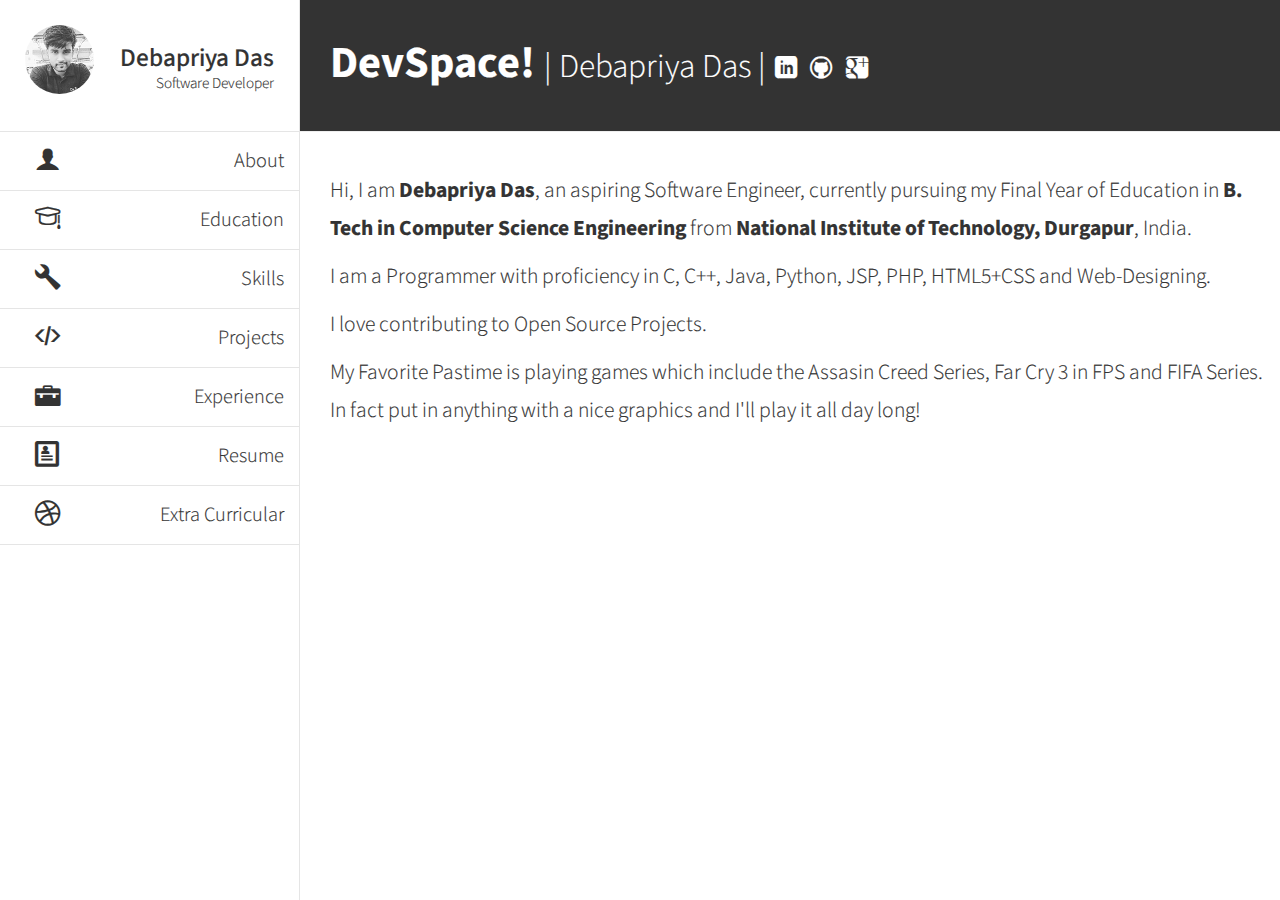
==== commit 05090a84: "Layout Changed" ====
--- a/index.html
+++ b/index.html
@@ -1,171 +1,43 @@
-<!DOCTYPE HTML>
-<!--
-	Big Picture by HTML5 UP
-	html5up.net | @n33co
-	Free for personal and commercial use under the CCA 3.0 license (html5up.net/license)
--->
-<html>
-	<head>
-		<title> DevSpace! The WorkSpace of Yodebu </title>
-		<meta charset="utf-8" />
-		<meta name="viewport" content="width=device-width, initial-scale=1" />
-		<!--[if lte IE 8]><script src="assets/js/ie/html5shiv.js"></script><![endif]-->
-		<link rel="stylesheet" href="assets/css/main.css" />
-		<!--[if lte IE 8]><link rel="stylesheet" href="assets/css/ie8.css" /><![endif]-->
-		<!--[if lte IE 9]><link rel="stylesheet" href="assets/css/ie9.css" /><![endif]-->
-	</head>
-	<body>
-
-		<!-- Header -->
-			<header id="header">
-
-				<!-- Logo -->
-					<h1 id="logo">DevSpace !</h1>
-
-				<!-- Nav -->
-					<nav id="nav">
-						<ul>
-							<li><a href="#intro">Intro</a></li>
-							<li><a href="#one">What I Do</a></li>
-							<li><a href="#two">Who I Am</a></li>
-							<li><a href="#work">My Work</a></li>
-							<li><a href="#contact">Contact</a></li>
-						</ul>
-					</nav>
-
-			</header>
-
-		<!-- Intro -->
-			<section id="intro" class="main style1 dark fullscreen">
-				<div class="content container 75%">
-					<header>
-						<h2>Hey.</h2>
-					</header>
-					<p>Welcome to <strong>DevSpace !</strong> my WorkSpace designed
-					by <a href="http://github.com/yodebu">Debapriya Das</a>, built on <strong><a href="http://getskel.com">Skel</a></strong>
-					</p>
-					<footer>
-						<a href="#one" class="button style2 down">More</a>
-					</footer>
-				</div>
-			</section>
-
-		<!-- One -->
-			<section id="one" class="main style2 right dark fullscreen">
-				<div class="content box style2">
-					<header>
-						<h2>What I Do</h2>
-					</header>
-					<p>Lorem ipsum dolor sit amet et sapien sed elementum egestas dolore condimentum.
-					Fusce blandit ultrices sapien, in accumsan orci rhoncus eu. Sed sodales venenatis arcu,
-					id varius justo euismod in. Curabitur egestas consectetur magna.</p>
-				</div>
-				<a href="#two" class="button style2 down anchored">Next</a>
-			</section>
-
-		<!-- Two -->
-			<section id="two" class="main style2 left dark fullscreen">
-				<div class="content box style2">
-					<header>
-						<h2>Who I Am</h2>
-					</header>
-					<p>Lorem ipsum dolor sit amet et sapien sed elementum egestas dolore condimentum.
-					Fusce blandit ultrices sapien, in accumsan orci rhoncus eu. Sed sodales venenatis arcu,
-					id varius justo euismod in. Curabitur egestas consectetur magna.</p>
-				</div>
-				<a href="#work" class="button style2 down anchored">Next</a>
-			</section>
-
-		<!-- Work -->
-			<section id="work" class="main style3 primary">
-				<div class="content container">
-					<header>
-						<h2>My Work</h2>
-						<p>Lorem ipsum dolor sit amet et sapien sed elementum egestas dolore condimentum.
-						Fusce blandit ultrices sapien, in accumsan orci rhoncus eu. Sed sodales venenatis
-						arcu, id varius justo euismod in. Curabitur egestas consectetur magna vitae.</p>
-					</header>
-
-					<!-- Lightbox Gallery  -->
-						<div class="container 75% gallery">
-							<div class="row 0% images">
-								<div class="6u 12u(mobile)"><a href="images/fulls/01.jpg" class="image fit from-left"><img src="images/thumbs/01.jpg" title="The Anonymous Red" alt="" /></a></div>
-								<div class="6u 12u(mobile)"><a href="images/fulls/02.jpg" class="image fit from-right"><img src="images/thumbs/02.jpg" title="Airchitecture II" alt="" /></a></div>
-							</div>
-							<div class="row 0% images">
-								<div class="6u 12u(mobile)"><a href="images/fulls/03.jpg" class="image fit from-left"><img src="images/thumbs/03.jpg" title="Air Lounge" alt="" /></a></div>
-								<div class="6u 12u(mobile)"><a href="images/fulls/04.jpg" class="image fit from-right"><img src="images/thumbs/04.jpg" title="Carry on" alt="" /></a></div>
-							</div>
-							<div class="row 0% images">
-								<div class="6u 12u(mobile)"><a href="images/fulls/05.jpg" class="image fit from-left"><img src="images/thumbs/05.jpg" title="The sparkling shell" alt="" /></a></div>
-								<div class="6u 12u(mobile)"><a href="images/fulls/06.jpg" class="image fit from-right"><img src="images/thumbs/06.jpg" title="Bent IX" alt="" /></a></div>
-							</div>
-						</div>
-
-				</div>
-			</section>
-
-		<!-- Contact -->
-			<section id="contact" class="main style3 secondary">
-				<div class="content container">
-					<header>
-						<h2>Say Hello! </h2>
-						<p> Have an Idea of a Project? Like my Works?  ? <br> Drop a Hi :) </p>
-					</header>
-					<div class="box container 75%">
-
-					<!-- Contact Form -->
-							<form method="post" action="#">
-								<div class="row 50%">
-									<div class="6u 12u(mobile)"><input type="text" name="name" placeholder="Name" /></div>
-									<div class="6u 12u(mobile)"><input type="email" name="email" placeholder="Email" /></div>
-								</div>
-								<div class="row 50%">
-									<div class="12u"><textarea name="message" placeholder="Message" rows="6"></textarea></div>
-								</div>
-								<div class="row">
-									<div class="12u">
-										<ul class="actions">
-											<li><input type="submit" value="Send Message" /></li>
-										</ul>
-									</div>
-								</div>
-							</form>
-
-					</div>
-				</div>
-			</section>
-
-		<!-- Footer -->
-			<footer id="footer">
-
-				<!-- Icons -->
-					<ul class="actions">
-						<li><a target="_blank" href="https://twitter.com/debd_tweets" class="icon fa-twitter"><span class="label">Twitter</span></a></li>
-						<li><a target="_blank" href="https://facebook.com/yodebu" class="icon fa-facebook"><span class="label">Facebook</span></a></li>
-						<li><a target="_blank" href="https://plus.google.com/u/0/+DebapriyaDasDev/posts" class="icon fa-google-plus"><span class="label">Google+</span></a></li>
-						<!--   <li><a href="#" class="icon fa-dribbble"><span class="label">Dribbble</span></a></li>
-						<li><a href="#" class="icon fa-pinterest"><span class="label">Pinterest</span></a></li>
-						-->
-						<li><a target="_blank" href="https://instagram.com/yodebu" class="icon fa-instagram"><span class="label">Instagram</span></a></li>
-					</ul>
-
-				<!-- Menu -->
-					<ul class="menu">
-						<li>Copyright &copy; <a href="http://yodebu.github.io">DevSpace! 2015</a></li>
-					</ul>
-
-			</footer>
-
-		<!-- Scripts -->
-			<script src="assets/js/jquery.min.js"></script>
-			<script src="assets/js/jquery.poptrox.min.js"></script>
-			<script src="assets/js/jquery.scrolly.min.js"></script>
-			<script src="assets/js/jquery.scrollex.min.js"></script>
-			<script src="assets/js/skel.min.js"></script>
-			<script src="assets/js/util.js"></script>
-			<!--[if lte IE 8]><script src="assets/js/ie/respond.min.js"></script><![endif]-->
-			<script src="assets/js/main.js"></script>
-
-	</body>
+<!doctype html>
+<html lang="en" ng-app="portfolioApp">
+<head>
+  <meta charset="utf-8">
+  <title>DevSpace! </title>
+	<meta http-equiv="content-type" content="text/html; charset=utf-8" />
+	<meta name="description" content="Debapriya Das, B Tech from NIT Durgapur, NIT Durgapur, BTech Computer Science, NIT Durgapur, Software Developer, Web Developerer" />
+	<meta name="keywords" content="debapriya, das, NIT, durgapur, kharagpur, kvsalua, salua, national institute of technology, software developer, python, mobile-app developer, android, data science" />
+	<meta name="author" content="Debapriya Das" />
+
+	<link href="http://fonts.googleapis.com/css?family=Source+Sans+Pro:200,300,400,600" rel="stylesheet" type="text/css" />
+	<link rel="stylesheet" type="text/css" href="css/icons.css">
+	<link rel="icon" type="image/x-icon" href="favicon.ico">
+	<link rel="stylesheet" type="text/css" href="css/bootstrap.min.css">
+	<link rel="stylesheet" type="text/css" href="css/jasny-bootstrap.min.css">
+	<link rel="stylesheet" type="text/css" href="css/main.css">
+
+	<script src="js/jquery.min.js"></script>	
+	<script src="lib/angular.min.js"></script>
+	<script src="lib/angular-route.min.js"></script>
+	<script src="lib/angular-resource.min.js"></script>
+	<script src="lib/ui-bootstrap-tpls-0.13.1.min.js"></script>
+
+	<script src="js/app.js"></script>
+	<!-- services -->
+	<script src="js/services/menuService.js"></script>
+	<!-- controllers -->
+	<script src="js/controllers/viewController.js"></script>
+	<!-- directives -->
+	<script src="js/directives/menuDirective.js"></script>
+	<script src="js/directives/headerDirective.js"></script>
+</head>
+<body>
+	<div menu-directive></div>
+
+    <div class="container content-container">
+        <div header-directive></div>
+        <div class="container two">
+        	<div ng-view></div>
+        </div>
+    </div><!-- /.container -->
+</body>
 </html>--- a/css/icons.css
+++ b/css/icons.css
@@ -0,0 +1,238 @@
+@font-face {
+	font-family: 'icomoon';
+	src:url('../fonts/icomoon.eot?dic0ra');
+	src:url('../fonts/icomoon.eot?#iefixdic0ra') format('embedded-opentype'),
+		url('../fonts/icomoon.woff?dic0ra') format('woff'),
+		url('../fonts/icomoon.ttf?dic0ra') format('truetype'),
+		url('../fonts/icomoon.svg?dic0ra#icomoon') format('svg');
+	font-weight: normal;
+	font-style: normal;
+}
+
+.icon:before {
+	font-family: 'icomoon';
+	speak: none;
+	font-style: normal;
+	font-weight: lighter;
+	font-variant: normal;
+	text-transform: none;
+	font-size: 1.25em;
+	line-height: 1;
+	display: inline-block;
+	margin-right: 0.6em;
+	-webkit-font-smoothing: antialiased;
+	-moz-osx-font-smoothing: grayscale;
+}
+/*
+[class^="icon-"], [class*=" icon-"] {
+	font-family: 'icomoon';
+	speak: none;
+	font-style: normal;
+	font-weight: normal;
+	font-variant: normal;
+	text-transform: none;
+	line-height: 1;
+
+	/* Better Font Rendering =========== 
+	-webkit-font-smoothing: antialiased;
+	-moz-osx-font-smoothing: grayscale;
+}
+*/
+.icon-cpu:before {
+	content: "\e63e";
+}
+.icon-puzzle:before {
+	content: "\e636";
+}
+.icon-console:before {
+	content: "\e625";
+}
+.icon-image:before {
+	content: "\e640";
+}
+.icon-images:before {
+	content: "\e63f";
+}
+.icon-youtube:before {
+	content: "\e600";
+}
+.icon-camera:before {
+	content: "\e601";
+}
+.icon-pacman:before {
+	content: "\e626";
+}
+.icon-book:before {
+	content: "\e602";
+}
+.icon-books:before {
+	content: "\e603";
+}
+.icon-profile:before {
+	content: "\e604";
+}
+.icon-calendar:before {
+	content: "\e627";
+}
+.icon-calendar2:before {
+	content: "\e628";
+}
+.icon-keyboard:before {
+	content: "\e629";
+}
+.icon-mobile:before {
+	content: "\e605";
+}
+.icon-disk:before {
+	content: "\e62a";
+}
+.icon-user:before {
+	content: "\e606";
+}
+.icon-user2:before {
+	content: "\e607";
+}
+.icon-search:before {
+	content: "\e62b";
+}
+.icon-lock:before {
+	content: "\e62c";
+}
+.icon-unlocked:before {
+	content: "\e62d";
+}
+.icon-wrench:before {
+	content: "\e608";
+}
+.icon-settings:before {
+	content: "\e62e";
+}
+.icon-cog:before {
+	content: "\e62f";
+}
+.icon-bug:before {
+	content: "\e630";
+}
+.icon-pie:before {
+	content: "\e631";
+}
+.icon-bars:before {
+	content: "\e632";
+}
+.icon-trophy:before {
+	content: "\e609";
+}
+.icon-briefcase:before {
+	content: "\e60a";
+}
+.icon-switch:before {
+	content: "\e633";
+}
+.icon-signup:before {
+	content: "\e641";
+}
+.icon-code:before {
+	content: "\e60b";
+}
+.icon-console2:before {
+	content: "\e60c";
+}
+.icon-googleplus:before {
+	content: "\e60d";
+}
+.icon-google-drive:before {
+	content: "\e60e";
+}
+.icon-facebook:before {
+	content: "\e60f";
+}
+.icon-twitter:before {
+	content: "\e610";
+}
+.icon-dribbble:before {
+	content: "\e611";
+}
+.icon-steam:before {
+	content: "\e637";
+}
+.icon-steam2:before {
+	content: "\e638";
+}
+.icon-github:before {
+	content: "\e612";
+}
+.icon-apple:before {
+	content: "\e613";
+}
+.icon-android:before {
+	content: "\e614";
+}
+.icon-windows8:before {
+	content: "\e615";
+}
+.icon-skype:before {
+	content: "\e616";
+}
+.icon-linkedin:before {
+	content: "\e617";
+}
+.icon-file-pdf:before {
+	content: "\e618";
+}
+.icon-file-word:before {
+	content: "\e639";
+}
+.icon-file-excel:before {
+	content: "\e63a";
+}
+.icon-file-zip:before {
+	content: "\e63b";
+}
+.icon-file-powerpoint:before {
+	content: "\e63c";
+}
+.icon-file-xml:before {
+	content: "\e619";
+}
+.icon-file-css:before {
+	content: "\e61a";
+}
+.icon-html5:before {
+	content: "\e61b";
+}
+.icon-html52:before {
+	content: "\e61c";
+}
+.icon-css3:before {
+	content: "\e634";
+}
+.icon-chrome:before {
+	content: "\e61d";
+}
+.icon-firefox:before {
+	content: "\e61e";
+}
+.icon-IE:before {
+	content: "\e61f";
+}
+.icon-opera:before {
+	content: "\e620";
+}
+.icon-safari:before {
+	content: "\e621";
+}
+.icon-mail:before {
+	content: "\e63d";
+}
+.icon-data:before {
+	content: "\e635";
+}
+.icon-study:before {
+	content: "\e622";
+}
+.icon-arrow-left:before {
+	content: "\e623";
+}
+.icon-arrow-right:before {
+	content: "\e624";
+}
--- a/css/main.css
+++ b/css/main.css
@@ -0,0 +1,524 @@
+@font-face{font-family:'FontAwesome';src:url('font/fontawesome-webfont.eot?v=4.0.1');src:url('font/fontawesome-webfont.eot?#iefix&v=4.0.1') format('embedded-opentype'),url('font/fontawesome-webfont.woff?v=4.0.1') format('woff'),url('font/fontawesome-webfont.ttf?v=4.0.1') format('truetype'),url('font/fontawesome-webfont.svg?v=4.0.1#fontawesomeregular') format('svg');font-weight:normal;font-style:normal}
+
+html, body {
+  height: 100%;
+}
+body {
+  padding: 50px 0 0 0;
+}
+
+body,input,textarea,select
+{
+  font-family: 'Source Sans Pro', sans-serif;
+  font-size: 19pt;
+  font-weight: 300;
+  line-height: 1.5em;
+  color: #333;
+  -webkit-text-stroke: 0.15px;
+}
+
+
+
+.percent-bar {
+  position: relative;
+  display: block;
+  height: 50px;
+  margin-bottom: 2px;
+  background: #34495e;
+  width: 70%;
+}
+
+.percent-bar .skill {
+  top: 0;
+  left: 15px;
+  font-weight: 600;
+  z-index: 2;
+}
+
+.percent-bar span {
+  display: block;
+  position: absolute;
+  font-size: .85em;
+  line-height: 50px;
+  outline: 0;
+  /*background: #ccc;*/
+  color: #222;
+}
+
+.percent-bar .percent-bg {
+  top: 0;
+  left: 0;
+  height: 100%;
+  background: #ccc;
+  z-index: 1;
+  -webkit-transition: width 2s; /* Safari */
+    transition: width 2s;
+}
+
+.card {
+  padding:1.5rem;
+  margin:0 1rem 1rem;
+  border-top: thin solid rgba(50,50,50,0.5) ;
+  border-right: medium solid rgba(0,0,0,0.15);
+  border-bottom: medium solid rgba(0,0,0,0.15);
+  border-left: thin solid rgba(50,50,50,0.5) ;
+}
+
+.custom.trophy li {
+  padding-left: 2em ;
+}
+
+.custom.trophy li:before {
+  content: "\e609";
+  font-family: 'icomoon';
+  display: inline-block;
+  margin-left: -1.3em;
+  width: 1.3em;
+  font-size: 1em;
+}
+
+pre{
+  font-size: 0.75em;
+}
+
+.no-box-shadow{
+  box-shadow: none;
+}
+
+.navmenu {
+  padding-top: 50px;
+  /*box-shadow: inset -0.25em 0 0.25em 0 rgba(0,0,0,0.125);*/
+  background-color: #FFF;
+  border-right: thin solid rgba(0, 0, 0, 0.1);
+}
+
+.navbar {
+  display: block;
+  text-align: center;
+}
+.navbar-brand {
+  display: inline-block;
+  float: none;
+}
+.navmenu-brand {
+  text-align: right;
+}
+.brand-div {
+  position: relative;
+  margin: 1em 1em 1em 1em;
+  min-height: 48px;
+  display: inline-block;
+}
+.brand-div .brand-image {
+  left: 0;
+  top: 0;
+  display: inline-block;
+  float: left;
+}
+.brand {
+  border-radius: 50%;
+}
+.brand-div > h2 {
+  position: relative;
+  float: right;
+  font-size: 1em;
+}
+.brand-div > span.byline{
+  float: right;
+  font-size: 0.6em;
+  line-height: 0em;
+}
+
+.navbar-toggle {
+  position: absolute;
+  float: left;
+  margin-left: 15px;
+}
+
+.nav.navmenu-nav > li{
+  border-bottom: thin solid rgba(0, 0, 0, 0.1);
+}
+
+.nav.navmenu-nav > li:first-child {
+  border-top: thin solid rgba(0, 0, 0, 0.1);
+}
+.container {
+  max-width: 100%;
+}
+
+
+.offScreenMenu{
+  -webkit-transform: translate3d(-100%, 0, 0);
+  -moz-transform: translate3d(-100%, 0, 0);
+  transform: translate3d(-100%, 0, 0);
+  -webkit-transition: -webkit-transform 0.5s;
+  -moz-transition: -moz-transform 0.5s;
+  transition: transform 0.5s;
+}
+
+.offScreenMenu.open{
+  -webkit-transform: translate3d(0, 0, 0);
+  -moz-transform: translate3d(0, 0, 0);
+  transform: translate3d(0, 0, 0);
+}
+
+@media (min-width: 1px) {
+  .navbar-toggle {
+    display: block !important;
+  }
+}
+
+@media (min-width: 992px) {
+  body {
+    padding: 0 0 0 300px;
+  }
+  .navmenu {
+    padding-top: 0;
+  }
+  .navbar {
+    display: none !important; /* IE8 fix */
+  }
+}
+
+@media (max-width: 991px) {
+  .container.content-container{
+    margin-top: -50px;
+  }
+  .page-header{
+    padding: 15px 0px 45px 0px;
+  }
+}
+
+/****** Header and Menu buttons **********/
+
+.container.content-container{
+  padding-left: 0px;
+  padding-right: 0px;
+  width: 100%;
+}
+
+.container-fluid.content-container{
+  padding-left: 0px;
+  padding-right: 0px;
+}
+
+.container.two{
+  margin-left: 15px;
+  font-size: 0.85em;
+  padding-top: 20px;
+}
+
+.container.two h2 {
+  font-size: 2em;
+  font-weight: 200;
+}
+
+.container.two > div > article:nth-child(n+1) {
+  margin-top: 40px;
+}
+
+.container.two > div > article:not(:last-child){
+  border-bottom: medium solid rgba(0,0,0,0.15);
+}
+.container.two > div > article:last-child {
+  margin-bottom: 40px;
+}
+
+.container.two > div > article > h2 {
+  font-size: 2em;
+}
+
+.container.two > div > article > table {
+  margin-top: 20px;
+}
+
+.container.two > div > article > table > tbody > tr > td:nth-child(2) {
+  padding-left: 30px;
+}
+
+.page-header{
+  padding: 45px 0px 45px 0px;
+  margin: 0px 0px 20px 0px;
+  color: #FFF;
+}
+
+.page-header > section > div.container{
+  margin-left: 15px;
+  font-size: 1.75em;
+}
+.page-header > section > div.container > span{
+  font-size: 0.75em;
+}
+
+.page-header > section > div.container > a::before{
+  color: #FFF;
+  font-size: 0.5em;
+}
+
+.navbar.navbar-default.navbar-inverse.hidden-md.hidden-lg{
+  background-color: #333;
+  border: none;
+}
+
+@media (max-width: 991px) {
+  .toggle-btn {
+      position: absolute;
+      left: 10px;
+      top: 5px;
+      width: 40px;
+      height: 40px;
+      background: rgba(128,136,144,0.5) url('images/toggle.svg') center center no-repeat;
+      border-radius: 0.1em;
+      margin: 0.25em;
+      cursor: pointer;
+  }  
+}
+
+/********* Header Colors ******/
+
+div.page-header.one.about-header{
+  background-color: #333;
+}
+
+.about-color:hover {
+  background-color: #333;
+  color: #fff;
+}
+
+  .nav.navmenu-nav li.about-color:hover a {
+    color: #fff;
+  }
+
+  .nav.navmenu-nav li.about-color:hover a span::before{
+    color: #fff;
+  }
+
+div.page-header.one.education-header{
+  background-color: #2ecc71;
+}
+
+.education-color:hover {
+  background-color: #2ecc71;
+  color: #fff;
+}
+
+  .nav.navmenu-nav li.education-color:hover a {
+    color: #fff;
+  }
+
+  .nav.navmenu-nav li.education-color:hover a span::before{
+    color: #fff;
+  }
+
+div.page-header.one.skills-header{
+  background-color: #34495e;
+}
+
+.skills-color:hover{
+  background-color: #34495e;
+  color: #fff;
+}
+
+  .nav.navmenu-nav li.skills-color:hover a {
+    color: #fff;
+  }
+
+  .nav.navmenu-nav li.skills-color:hover a span::before{
+    color: #fff;
+  }
+
+div.page-header.one.projects-header{
+  background-color: #8e44ad;
+}
+
+.projects-color:hover{
+  background-color: #8e44ad;
+  color: #fff;
+}
+
+  .nav.navmenu-nav li.projects-color:hover a {
+    color: #fff;
+  }
+
+  .nav.navmenu-nav li.projects-color:hover a span::before{
+    color: #fff;
+  }
+
+div.page-header.one.experience-header{
+  background-color: #f39c12;
+}
+
+.experience-color:hover{
+  background-color: #f39c12;
+  color: #fff;
+}
+
+  .nav.navmenu-nav li.experience-color:hover a {
+    color: #fff;
+  }
+
+  .nav.navmenu-nav li.experience-color:hover a span::before{
+    color: #fff;
+  }
+
+div.page-header.one.resume-header{
+  background-color: #2980b9;
+}
+
+.resume-color:hover{
+  background-color: #2980b9;
+  color: #fff;
+}
+
+  .nav.navmenu-nav li.resume-color:hover a {
+    color: #fff;
+  }
+
+  .nav.navmenu-nav li.resume-color:hover a span::before{
+    color: #fff;
+  }
+
+div.page-header.one.extra-header{
+  background-color: #1abc9c;
+}
+
+.extra-color:hover{
+  background-color: #1abc9c;
+  color: #fff;
+}
+
+  .nav.navmenu-nav li.extra-color:hover a {
+    color: #fff;
+  }
+
+  .nav.navmenu-nav li.extra-color:hover a span::before{
+    color: #fff;
+  }
+
+.nav.navmenu-nav li {
+  -moz-transition: 0.5s;
+  -webkit-transition: 0.5s;
+  -o-transition: 0.5s;
+  -ms-transition: 0.5s;
+  transition: 0.5s;
+}
+
+.nav.navmenu-nav li a span::before{
+  -moz-transition: 0.5s;
+  -webkit-transition: 0.5s;
+  -o-transition: 0.5s;
+  -ms-transition: 0.5s;
+  transition: 0.5s;
+  color: #333;
+  float: left;
+  margin-left: 20px;
+  margin-top: 5px;
+}
+
+.nav.navmenu-nav li a {
+  -moz-transition: 0.5s;
+  -webkit-transition: 0.5s;
+  -o-transition: 0.5s;
+  -ms-transition: 0.5s;
+  transition: 0.5s;
+  font-size: 0.8em;
+  color: #333;
+  text-align: right;
+}
+
+div.page-header.one {
+  -moz-transition: 0.5s;
+  -webkit-transition: 0.5s;
+  -o-transition: 0.5s;
+  -ms-transition: 0.5s;
+  transition: 0.5s;
+}
+
+.back{
+  line-height: 0.5em;
+  font-size: 1em;
+}
+
+.back span {
+  line-height: 0.5em;
+  font-size: 0.8em;
+}
+
+.back span::before {
+  line-height: 0.5em;
+  margin-top: 0px;
+}
+
+/******* Fontawesome *********/
+
+  .fa
+  {
+    text-decoration: none;
+    color: #333;
+  }
+
+    .fa.solo
+    {
+    }
+    
+      .fa.solo span
+      {
+        display: none;
+      }
+
+    .fa:before
+    {
+      display:inline-block;
+      font-family: FontAwesome;
+      font-size: 1.25em;
+      text-decoration: none;
+      font-style: normal;
+      font-weight: normal;
+      line-height: 1;
+      -webkit-font-smoothing:antialiased;
+      -moz-osx-font-smoothing:grayscale;
+    }
+
+    .fa-lg{font-size:1.3333333333333333em;line-height:.75em;vertical-align:-15%}
+    .fa-2x{font-size:2em}
+    .fa-3x{font-size:3em}
+    .fa-4x{font-size:4em}
+    .fa-5x{font-size:5em}
+    .fa-fw{width:1.2857142857142858em;text-align:center}
+    .fa-ul{padding-left:0;margin-left:2.142857142857143em;list-style-type:none}.fa-ul>li{position:relative}
+    .fa-li{position:absolute;left:-2.142857142857143em;width:2.142857142857143em;top:.14285714285714285em;text-align:center}.fa-li.fa-lg{left:-1.8571428571428572em}
+    .fa-border{padding:.2em .25em .15em;border:solid .08em #333;border-radius:.1em}
+    .pull-right{float:right}
+    .pull-left{float:left}
+    .fa.pull-left{margin-right:.3em}
+    .fa.pull-right{margin-left:.3em}
+    .fa-spin{-webkit-animation:spin 2s infinite linear;-moz-animation:spin 2s infinite linear;-o-animation:spin 2s infinite linear;animation:spin 2s infinite linear}
+    @-moz-keyframes spin{0%{-moz-transform:rotate(0deg)} 100%{-moz-transform:rotate(359deg)}}@-webkit-keyframes spin{0%{-webkit-transform:rotate(0deg)} 100%{-webkit-transform:rotate(359deg)}}@-o-keyframes spin{0%{-o-transform:rotate(0deg)} 100%{-o-transform:rotate(359deg)}}@-ms-keyframes spin{0%{-ms-transform:rotate(0deg)} 100%{-ms-transform:rotate(359deg)}}@keyframes spin{0%{transform:rotate(0deg)} 100%{transform:rotate(359deg)}}.fa-rotate-90{filter:progid:DXImageTransform.Microsoft.BasicImage(rotation=1);-webkit-transform:rotate(90deg);-moz-transform:rotate(90deg);-ms-transform:rotate(90deg);-o-transform:rotate(90deg);transform:rotate(90deg)}
+    .fa-rotate-180{filter:progid:DXImageTransform.Microsoft.BasicImage(rotation=2);-webkit-transform:rotate(180deg);-moz-transform:rotate(180deg);-ms-transform:rotate(180deg);-o-transform:rotate(180deg);transform:rotate(180deg)}
+    .fa-rotate-270{filter:progid:DXImageTransform.Microsoft.BasicImage(rotation=3);-webkit-transform:rotate(270deg);-moz-transform:rotate(270deg);-ms-transform:rotate(270deg);-o-transform:rotate(270deg);transform:rotate(270deg)}
+    .fa-flip-horizontal{filter:progid:DXImageTransform.Microsoft.BasicImage(rotation=0, mirror=1);-webkit-transform:scale(-1, 1);-moz-transform:scale(-1, 1);-ms-transform:scale(-1, 1);-o-transform:scale(-1, 1);transform:scale(-1, 1)}
+    .fa-flip-vertical{filter:progid:DXImageTransform.Microsoft.BasicImage(rotation=2, mirror=1);-webkit-transform:scale(1, -1);-moz-transform:scale(1, -1);-ms-transform:scale(1, -1);-o-transform:scale(1, -1);transform:scale(1, -1)}
+    .fa-stack{position:relative;display:inline-block;width:2em;height:2em;line-height:2em;vertical-align:middle}
+    .fa-stack-1x,.fa-stack-2x{position:absolute;left:0;width:100%;text-align:center}
+    .fa-stack-1x{line-height:inherit}
+    .fa-stack-2x{font-size:2em}
+    .fa-inverse{color:#333}
+    .fa-gamepad:before{content:"\f11b"}
+    .fa-list-ol:before{content:"\f0cb"}
+
+@media (max-width: 991px){
+  .offcanvas-sm {
+       display: inline-block;
+  }
+}
+
+
+.class404{
+  text-align: center;
+}
+
+.centerAlign{
+  display: block;
+  margin-left: auto;
+  margin-right: auto;
+}